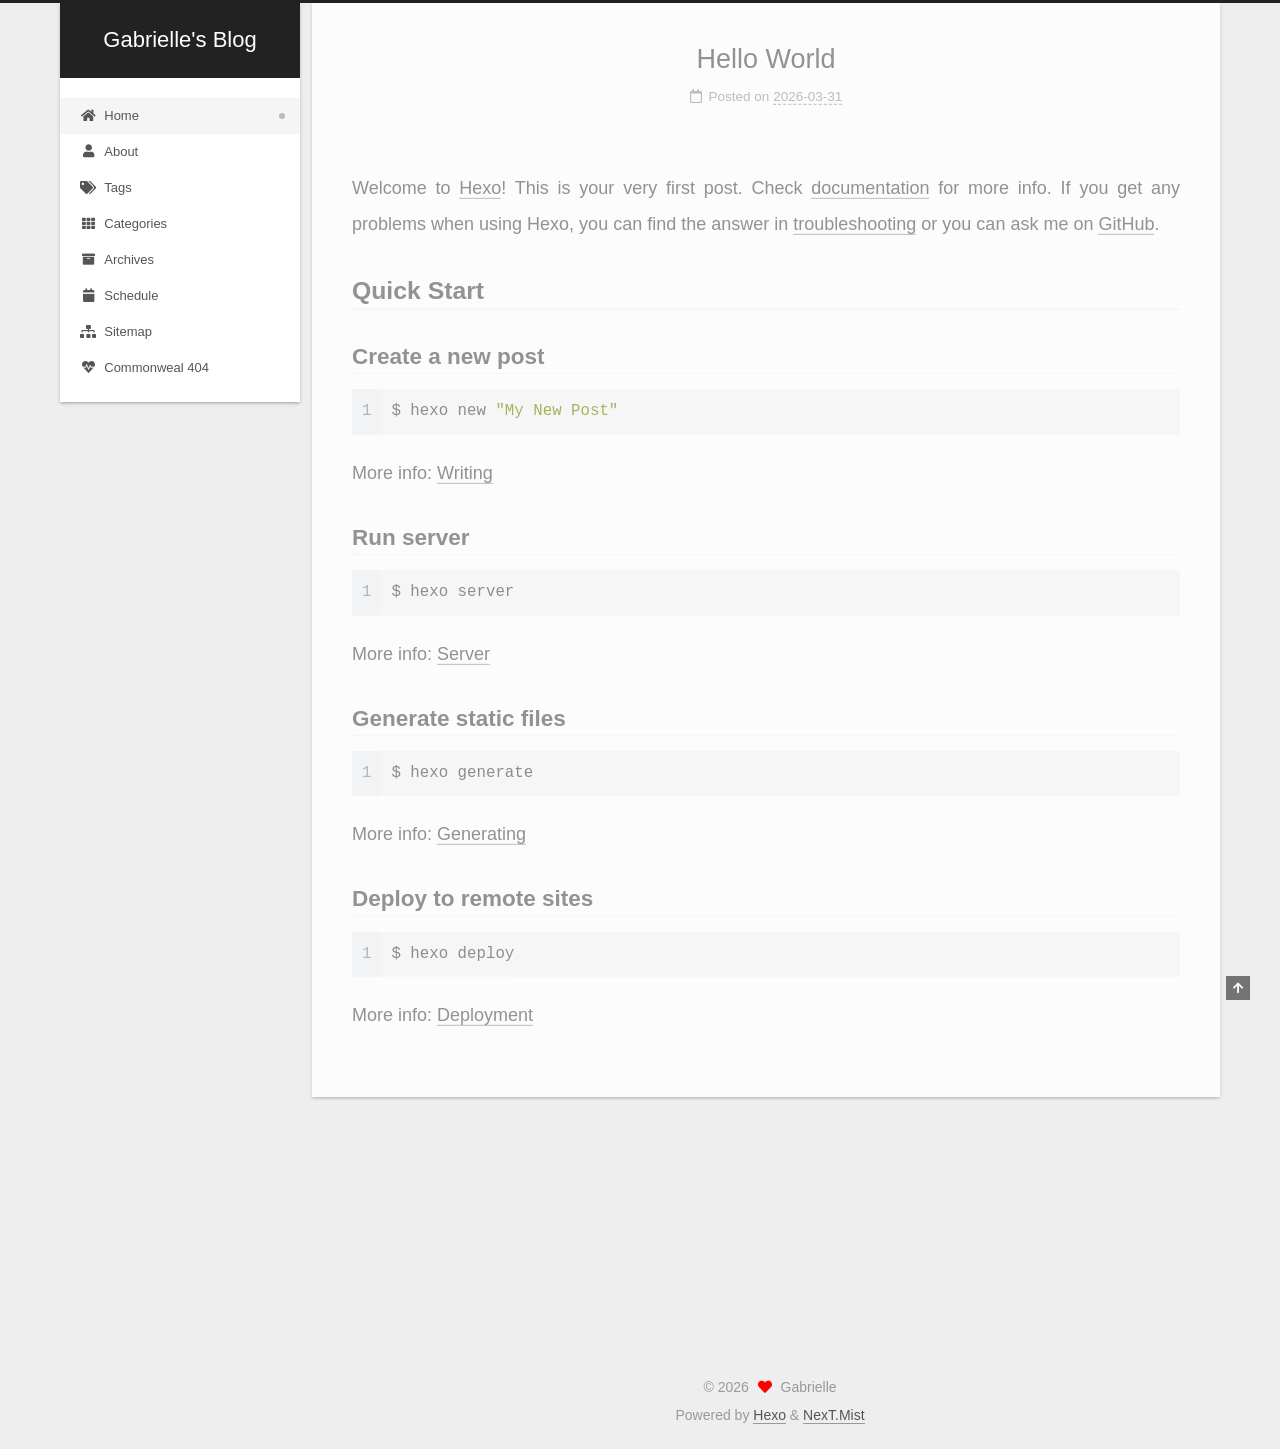
==== index.html @ 2631bd2b "Site updated: 2026-04-01 18:50:53" ====
<!DOCTYPE html>
<html lang="zh-Hans">
<head>
  <meta charset="UTF-8">
<meta name="viewport" content="width=device-width, initial-scale=1, maximum-scale=2">
<meta name="theme-color" content="#222">
<meta name="generator" content="Hexo 8.1.1">
  <link rel="apple-touch-icon" sizes="180x180" href="/images/apple-touch-icon-next.png">
  <link rel="icon" type="image/png" sizes="32x32" href="/images/favicon-32x32-next.png">
  <link rel="icon" type="image/png" sizes="16x16" href="/images/favicon-16x16-next.png">
  <link rel="mask-icon" href="/images/logo.svg" color="#222">

<link rel="stylesheet" href="/css/main.css">


<link rel="stylesheet" href="/lib/font-awesome/css/all.min.css">

<script id="hexo-configurations">
    var NexT = window.NexT || {};
    var CONFIG = {"hostname":"example.com","root":"/","scheme":"Mist","version":"7.8.0","exturl":false,"sidebar":{"position":"left","display":"post","padding":18,"offset":12,"onmobile":false},"copycode":{"enable":false,"show_result":false,"style":null},"back2top":{"enable":true,"sidebar":false,"scrollpercent":false},"bookmark":{"enable":false,"color":"#222","save":"auto"},"fancybox":false,"mediumzoom":false,"lazyload":false,"pangu":false,"comments":{"style":"tabs","active":null,"storage":true,"lazyload":false,"nav":null},"algolia":{"hits":{"per_page":10},"labels":{"input_placeholder":"Search for Posts","hits_empty":"We didn't find any results for the search: ${query}","hits_stats":"${hits} results found in ${time} ms"}},"localsearch":{"enable":false,"trigger":"auto","top_n_per_article":1,"unescape":false,"preload":false},"motion":{"enable":true,"async":false,"transition":{"post_block":"fadeIn","post_header":"slideDownIn","post_body":"slideDownIn","coll_header":"slideLeftIn","sidebar":"slideUpIn"}}};
  </script>

  <meta name="description" content="日月光华 旦复旦兮">
<meta property="og:type" content="website">
<meta property="og:title" content="Gabrielle&#39;s Blog">
<meta property="og:url" content="http://example.com/index.html">
<meta property="og:site_name" content="Gabrielle&#39;s Blog">
<meta property="og:description" content="日月光华 旦复旦兮">
<meta property="og:locale">
<meta property="article:author" content="Gabrielle">
<meta name="twitter:card" content="summary">

<link rel="canonical" href="http://example.com/">


<script id="page-configurations">
  // https://hexo.io/docs/variables.html
  CONFIG.page = {
    sidebar: "",
    isHome : true,
    isPost : false,
    lang   : 'zh-Hans'
  };
</script>

  <title>Gabrielle's Blog</title>
  






  <noscript>
  <style>
  .use-motion .brand,
  .use-motion .menu-item,
  .sidebar-inner,
  .use-motion .post-block,
  .use-motion .pagination,
  .use-motion .comments,
  .use-motion .post-header,
  .use-motion .post-body,
  .use-motion .collection-header { opacity: initial; }

  .use-motion .site-title,
  .use-motion .site-subtitle {
    opacity: initial;
    top: initial;
  }

  .use-motion .logo-line-before i { left: initial; }
  .use-motion .logo-line-after i { right: initial; }
  </style>
</noscript>

</head>

<body itemscope itemtype="http://schema.org/WebPage">
  <div class="container use-motion">
    <div class="headband"></div>

    <header class="header" itemscope itemtype="http://schema.org/WPHeader">
      <div class="header-inner"><div class="site-brand-container">
  <div class="site-nav-toggle">
    <div class="toggle" aria-label="Toggle navigation bar">
      <span class="toggle-line toggle-line-first"></span>
      <span class="toggle-line toggle-line-middle"></span>
      <span class="toggle-line toggle-line-last"></span>
    </div>
  </div>

  <div class="site-meta">

    <a href="/" class="brand" rel="start">
      <span class="logo-line-before"><i></i></span>
      <h1 class="site-title">Gabrielle's Blog</h1>
      <span class="logo-line-after"><i></i></span>
    </a>
  </div>

  <div class="site-nav-right">
    <div class="toggle popup-trigger">
    </div>
  </div>
</div>




<nav class="site-nav">
  <ul id="menu" class="main-menu menu">
        <li class="menu-item menu-item-home">

    <a href="/" rel="section"><i class="fa fa-home fa-fw"></i>Home</a>

  </li>
        <li class="menu-item menu-item-about">

    <a href="/about/" rel="section"><i class="fa fa-user fa-fw"></i>About</a>

  </li>
        <li class="menu-item menu-item-tags">

    <a href="/tags/" rel="section"><i class="fa fa-tags fa-fw"></i>Tags</a>

  </li>
        <li class="menu-item menu-item-categories">

    <a href="/categories/" rel="section"><i class="fa fa-th fa-fw"></i>Categories</a>

  </li>
        <li class="menu-item menu-item-archives">

    <a href="/archives/" rel="section"><i class="fa fa-archive fa-fw"></i>Archives</a>

  </li>
        <li class="menu-item menu-item-schedule">

    <a href="/schedule/" rel="section"><i class="fa fa-calendar fa-fw"></i>Schedule</a>

  </li>
        <li class="menu-item menu-item-sitemap">

    <a href="/sitemap.xml" rel="section"><i class="fa fa-sitemap fa-fw"></i>Sitemap</a>

  </li>
        <li class="menu-item menu-item-commonweal">

    <a href="/404/" rel="section"><i class="fa fa-heartbeat fa-fw"></i>Commonweal 404</a>

  </li>
  </ul>
</nav>




</div>
    </header>

    
  <div class="back-to-top">
    <i class="fa fa-arrow-up"></i>
    <span>0%</span>
  </div>


    <main class="main">
      <div class="main-inner">
        <div class="content-wrap">
          

          <div class="content index posts-expand">
            
      
  
  
  <article itemscope itemtype="http://schema.org/Article" class="post-block" lang="zh-Hans">
    <link itemprop="mainEntityOfPage" href="http://example.com/2026/03/31/hello-world/">

    <span hidden itemprop="author" itemscope itemtype="http://schema.org/Person">
      <meta itemprop="image" content="/images/avatar.gif">
      <meta itemprop="name" content="Gabrielle">
      <meta itemprop="description" content="日月光华 旦复旦兮">
    </span>

    <span hidden itemprop="publisher" itemscope itemtype="http://schema.org/Organization">
      <meta itemprop="name" content="Gabrielle's Blog">
    </span>
      <header class="post-header">
        <h2 class="post-title" itemprop="name headline">
          
            <a href="/2026/03/31/hello-world/" class="post-title-link" itemprop="url">Hello World</a>
        </h2>

        <div class="post-meta">
            <span class="post-meta-item">
              <span class="post-meta-item-icon">
                <i class="far fa-calendar"></i>
              </span>
              <span class="post-meta-item-text">Posted on</span>

              <time title="Created: 2026-03-31 22:46:05" itemprop="dateCreated datePublished" datetime="2026-03-31T22:46:05+08:00">2026-03-31</time>
            </span>

          

        </div>
      </header>

    
    
    
    <div class="post-body" itemprop="articleBody">

      
          <p>Welcome to <a target="_blank" rel="noopener" href="https://hexo.io/">Hexo</a>! This is your very first post. Check <a target="_blank" rel="noopener" href="https://hexo.io/docs/">documentation</a> for more info. If you get any problems when using Hexo, you can find the answer in <a target="_blank" rel="noopener" href="https://hexo.io/docs/troubleshooting.html">troubleshooting</a> or you can ask me on <a target="_blank" rel="noopener" href="https://github.com/hexojs/hexo/issues">GitHub</a>.</p>
<h2 id="Quick-Start"><a href="#Quick-Start" class="headerlink" title="Quick Start"></a>Quick Start</h2><h3 id="Create-a-new-post"><a href="#Create-a-new-post" class="headerlink" title="Create a new post"></a>Create a new post</h3><figure class="highlight bash"><table><tr><td class="gutter"><pre><span class="line">1</span><br></pre></td><td class="code"><pre><span class="line">$ hexo new <span class="string">&quot;My New Post&quot;</span></span><br></pre></td></tr></table></figure>

<p>More info: <a target="_blank" rel="noopener" href="https://hexo.io/docs/writing.html">Writing</a></p>
<h3 id="Run-server"><a href="#Run-server" class="headerlink" title="Run server"></a>Run server</h3><figure class="highlight bash"><table><tr><td class="gutter"><pre><span class="line">1</span><br></pre></td><td class="code"><pre><span class="line">$ hexo server</span><br></pre></td></tr></table></figure>

<p>More info: <a target="_blank" rel="noopener" href="https://hexo.io/docs/server.html">Server</a></p>
<h3 id="Generate-static-files"><a href="#Generate-static-files" class="headerlink" title="Generate static files"></a>Generate static files</h3><figure class="highlight bash"><table><tr><td class="gutter"><pre><span class="line">1</span><br></pre></td><td class="code"><pre><span class="line">$ hexo generate</span><br></pre></td></tr></table></figure>

<p>More info: <a target="_blank" rel="noopener" href="https://hexo.io/docs/generating.html">Generating</a></p>
<h3 id="Deploy-to-remote-sites"><a href="#Deploy-to-remote-sites" class="headerlink" title="Deploy to remote sites"></a>Deploy to remote sites</h3><figure class="highlight bash"><table><tr><td class="gutter"><pre><span class="line">1</span><br></pre></td><td class="code"><pre><span class="line">$ hexo deploy</span><br></pre></td></tr></table></figure>

<p>More info: <a target="_blank" rel="noopener" href="https://hexo.io/docs/one-command-deployment.html">Deployment</a></p>

      
    </div>

    
    
    
      <footer class="post-footer">
        <div class="post-eof"></div>
      </footer>
  </article>
  
  
  


  



          </div>
          

<script>
  window.addEventListener('tabs:register', () => {
    let { activeClass } = CONFIG.comments;
    if (CONFIG.comments.storage) {
      activeClass = localStorage.getItem('comments_active') || activeClass;
    }
    if (activeClass) {
      let activeTab = document.querySelector(`a[href="#comment-${activeClass}"]`);
      if (activeTab) {
        activeTab.click();
      }
    }
  });
  if (CONFIG.comments.storage) {
    window.addEventListener('tabs:click', event => {
      if (!event.target.matches('.tabs-comment .tab-content .tab-pane')) return;
      let commentClass = event.target.classList[1];
      localStorage.setItem('comments_active', commentClass);
    });
  }
</script>

        </div>
          
  
  <div class="toggle sidebar-toggle">
    <span class="toggle-line toggle-line-first"></span>
    <span class="toggle-line toggle-line-middle"></span>
    <span class="toggle-line toggle-line-last"></span>
  </div>

  <aside class="sidebar">
    <div class="sidebar-inner">

      <ul class="sidebar-nav motion-element">
        <li class="sidebar-nav-toc">
          Table of Contents
        </li>
        <li class="sidebar-nav-overview">
          Overview
        </li>
      </ul>

      <!--noindex-->
      <div class="post-toc-wrap sidebar-panel">
      </div>
      <!--/noindex-->

      <div class="site-overview-wrap sidebar-panel">
        <div class="site-author motion-element" itemprop="author" itemscope itemtype="http://schema.org/Person">
  <p class="site-author-name" itemprop="name">Gabrielle</p>
  <div class="site-description" itemprop="description">日月光华 旦复旦兮</div>
</div>
<div class="site-state-wrap motion-element">
  <nav class="site-state">
      <div class="site-state-item site-state-posts">
          <a href="/archives/">
        
          <span class="site-state-item-count">1</span>
          <span class="site-state-item-name">posts</span>
        </a>
      </div>
  </nav>
</div>
  <div class="links-of-author motion-element">
      <span class="links-of-author-item">
        <a href="https://github.com/BaHoon" title="GitHub → https:&#x2F;&#x2F;github.com&#x2F;BaHoon" rel="noopener" target="_blank"><i class="fab fa-github fa-fw"></i>GitHub</a>
      </span>
      <span class="links-of-author-item">
        <a href="mailto:bahoon0616@gmail.com" title="E-Mail → mailto:bahoon0616@gmail.com" rel="noopener" target="_blank"><i class="fa fa-envelope fa-fw"></i>E-Mail</a>
      </span>
  </div>



      </div>

    </div>
  </aside>
  <div id="sidebar-dimmer"></div>


      </div>
    </main>

    <footer class="footer">
      <div class="footer-inner">
        

        

<div class="copyright">
  
  &copy; 
  <span itemprop="copyrightYear">2026</span>
  <span class="with-love">
    <i class="fa fa-heart"></i>
  </span>
  <span class="author" itemprop="copyrightHolder">Gabrielle</span>
</div>
  <div class="powered-by">Powered by <a href="https://hexo.io/" class="theme-link" rel="noopener" target="_blank">Hexo</a> & <a href="https://mist.theme-next.org/" class="theme-link" rel="noopener" target="_blank">NexT.Mist</a>
  </div>

        








      </div>
    </footer>
  </div>

  
  <script src="/lib/anime.min.js"></script>
  <script src="/lib/velocity/velocity.min.js"></script>
  <script src="/lib/velocity/velocity.ui.min.js"></script>

<script src="/js/utils.js"></script>

<script src="/js/motion.js"></script>


<script src="/js/schemes/muse.js"></script>


<script src="/js/next-boot.js"></script>




  















  

  

</body>
</html>
---- css/main.css ----
:root {
  --body-bg-color: #eee;
  --content-bg-color: #fff;
  --card-bg-color: #f5f5f5;
  --text-color: #555;
  --blockquote-color: #666;
  --link-color: #555;
  --link-hover-color: #222;
  --brand-color: #fff;
  --brand-hover-color: #fff;
  --table-row-odd-bg-color: #f9f9f9;
  --table-row-hover-bg-color: #f5f5f5;
  --menu-item-bg-color: #f5f5f5;
  --btn-default-bg: #fff;
  --btn-default-color: #555;
  --btn-default-border-color: #555;
  --btn-default-hover-bg: #222;
  --btn-default-hover-color: #fff;
  --btn-default-hover-border-color: #222;
}
html {
  line-height: 1.15; /* 1 */
  -webkit-text-size-adjust: 100%; /* 2 */
}
body {
  margin: 0;
}
main {
  display: block;
}
h1 {
  font-size: 2em;
  margin: 0.67em 0;
}
hr {
  box-sizing: content-box; /* 1 */
  height: 0; /* 1 */
  overflow: visible; /* 2 */
}
pre {
  font-family: monospace, monospace; /* 1 */
  font-size: 1em; /* 2 */
}
a {
  background: transparent;
}
abbr[title] {
  border-bottom: none; /* 1 */
  text-decoration: underline; /* 2 */
  text-decoration: underline dotted; /* 2 */
}
b,
strong {
  font-weight: bolder;
}
code,
kbd,
samp {
  font-family: monospace, monospace; /* 1 */
  font-size: 1em; /* 2 */
}
small {
  font-size: 80%;
}
sub,
sup {
  font-size: 75%;
  line-height: 0;
  position: relative;
  vertical-align: baseline;
}
sub {
  bottom: -0.25em;
}
sup {
  top: -0.5em;
}
img {
  border-style: none;
}
button,
input,
optgroup,
select,
textarea {
  font-family: inherit; /* 1 */
  font-size: 100%; /* 1 */
  line-height: 1.15; /* 1 */
  margin: 0; /* 2 */
}
button,
input {
/* 1 */
  overflow: visible;
}
button,
select {
/* 1 */
  text-transform: none;
}
button,
[type='button'],
[type='reset'],
[type='submit'] {
  -webkit-appearance: button;
}
button::-moz-focus-inner,
[type='button']::-moz-focus-inner,
[type='reset']::-moz-focus-inner,
[type='submit']::-moz-focus-inner {
  border-style: none;
  padding: 0;
}
button:-moz-focusring,
[type='button']:-moz-focusring,
[type='reset']:-moz-focusring,
[type='submit']:-moz-focusring {
  outline: 1px dotted ButtonText;
}
fieldset {
  padding: 0.35em 0.75em 0.625em;
}
legend {
  box-sizing: border-box; /* 1 */
  color: inherit; /* 2 */
  display: table; /* 1 */
  max-width: 100%; /* 1 */
  padding: 0; /* 3 */
  white-space: normal; /* 1 */
}
progress {
  vertical-align: baseline;
}
textarea {
  overflow: auto;
}
[type='checkbox'],
[type='radio'] {
  box-sizing: border-box; /* 1 */
  padding: 0; /* 2 */
}
[type='number']::-webkit-inner-spin-button,
[type='number']::-webkit-outer-spin-button {
  height: auto;
}
[type='search'] {
  outline-offset: -2px; /* 2 */
  -webkit-appearance: textfield; /* 1 */
}
[type='search']::-webkit-search-decoration {
  -webkit-appearance: none;
}
::-webkit-file-upload-button {
  font: inherit; /* 2 */
  -webkit-appearance: button; /* 1 */
}
details {
  display: block;
}
summary {
  display: list-item;
}
template {
  display: none;
}
[hidden] {
  display: none;
}
::selection {
  background: #262a30;
  color: #eee;
}
html,
body {
  height: 100%;
}
body {
  background: var(--body-bg-color);
  color: var(--text-color);
  font-family: 'Lato', "PingFang SC", "Microsoft YaHei", sans-serif;
  font-size: 1em;
  line-height: 2;
}
@media (max-width: 991px) {
  body {
    padding-left: 0 !important;
    padding-right: 0 !important;
  }
}
h1,
h2,
h3,
h4,
h5,
h6 {
  font-family: 'Lato', "PingFang SC", "Microsoft YaHei", sans-serif;
  font-weight: bold;
  line-height: 1.5;
  margin: 20px 0 15px;
}
h1 {
  font-size: 1.5em;
}
h2 {
  font-size: 1.375em;
}
h3 {
  font-size: 1.25em;
}
h4 {
  font-size: 1.125em;
}
h5 {
  font-size: 1em;
}
h6 {
  font-size: 0.875em;
}
p {
  margin: 0 0 20px 0;
}
a,
span.exturl {
  border-bottom: 1px solid #999;
  color: var(--link-color);
  outline: 0;
  text-decoration: none;
  overflow-wrap: break-word;
  word-wrap: break-word;
  cursor: pointer;
}
a:hover,
span.exturl:hover {
  border-bottom-color: var(--link-hover-color);
  color: var(--link-hover-color);
}
iframe,
img,
video {
  display: block;
  margin-left: auto;
  margin-right: auto;
  max-width: 100%;
}
hr {
  background-image: repeating-linear-gradient(-45deg, #ddd, #ddd 4px, transparent 4px, transparent 8px);
  border: 0;
  height: 3px;
  margin: 40px 0;
}
blockquote {
  border-left: 4px solid #ddd;
  color: var(--blockquote-color);
  margin: 0;
  padding: 0 15px;
}
blockquote cite::before {
  content: '-';
  padding: 0 5px;
}
dt {
  font-weight: bold;
}
dd {
  margin: 0;
  padding: 0;
}
kbd {
  background-color: #f5f5f5;
  background-image: linear-gradient(#eee, #fff, #eee);
  border: 1px solid #ccc;
  border-radius: 0.2em;
  box-shadow: 0.1em 0.1em 0.2em rgba(0,0,0,0.1);
  color: #555;
  font-family: inherit;
  padding: 0.1em 0.3em;
  white-space: nowrap;
}
.table-container {
  overflow: auto;
}
table {
  border-collapse: collapse;
  border-spacing: 0;
  font-size: 0.875em;
  margin: 0 0 20px 0;
  width: 100%;
}
tbody tr:nth-of-type(odd) {
  background: var(--table-row-odd-bg-color);
}
tbody tr:hover {
  background: var(--table-row-hover-bg-color);
}
caption,
th,
td {
  font-weight: normal;
  padding: 8px;
  vertical-align: middle;
}
th,
td {
  border: 1px solid #ddd;
  border-bottom: 3px solid #ddd;
}
th {
  font-weight: 700;
  padding-bottom: 10px;
}
td {
  border-bottom-width: 1px;
}
.btn {
  background: var(--btn-default-bg);
  border: 2px solid var(--btn-default-border-color);
  border-radius: 2px;
  color: var(--btn-default-color);
  display: inline-block;
  font-size: 0.875em;
  line-height: 2;
  padding: 0 20px;
  text-decoration: none;
  transition-property: background-color;
  transition-delay: 0s;
  transition-duration: 0.2s;
  transition-timing-function: ease-in-out;
}
.btn:hover {
  background: var(--btn-default-hover-bg);
  border-color: var(--btn-default-hover-border-color);
  color: var(--btn-default-hover-color);
}
.btn + .btn {
  margin: 0 0 8px 8px;
}
.btn .fa-fw {
  text-align: left;
  width: 1.285714285714286em;
}
.toggle {
  line-height: 0;
}
.toggle .toggle-line {
  background: #fff;
  display: inline-block;
  height: 2px;
  left: 0;
  position: relative;
  top: 0;
  transition: all 0.4s;
  vertical-align: top;
  width: 100%;
}
.toggle .toggle-line:not(:first-child) {
  margin-top: 3px;
}
.toggle.toggle-arrow .toggle-line-first {
  left: 50%;
  top: 2px;
  transform: rotate(45deg);
  width: 50%;
}
.toggle.toggle-arrow .toggle-line-middle {
  left: 2px;
  width: 90%;
}
.toggle.toggle-arrow .toggle-line-last {
  left: 50%;
  top: -2px;
  transform: rotate(-45deg);
  width: 50%;
}
.toggle.toggle-close .toggle-line-first {
  transform: rotate(-45deg);
  top: 5px;
}
.toggle.toggle-close .toggle-line-middle {
  opacity: 0;
}
.toggle.toggle-close .toggle-line-last {
  transform: rotate(45deg);
  top: -5px;
}
.highlight,
pre {
  background: #f7f7f7;
  color: #4d4d4c;
  line-height: 1.6;
  margin: 0 auto 20px;
}
pre,
code {
  font-family: consolas, Menlo, monospace, "PingFang SC", "Microsoft YaHei";
}
code {
  background: #eee;
  border-radius: 3px;
  color: #555;
  padding: 2px 4px;
  overflow-wrap: break-word;
  word-wrap: break-word;
}
.highlight *::selection {
  background: #d6d6d6;
}
.highlight pre {
  border: 0;
  margin: 0;
  padding: 10px 0;
}
.highlight table {
  border: 0;
  margin: 0;
  width: auto;
}
.highlight td {
  border: 0;
  padding: 0;
}
.highlight figcaption {
  background: #eff2f3;
  color: #4d4d4c;
  display: flex;
  font-size: 0.875em;
  justify-content: space-between;
  line-height: 1.2;
  padding: 0.5em;
}
.highlight figcaption a {
  color: #4d4d4c;
}
.highlight figcaption a:hover {
  border-bottom-color: #4d4d4c;
}
.highlight .gutter {
  -moz-user-select: none;
  -ms-user-select: none;
  -webkit-user-select: none;
  user-select: none;
}
.highlight .gutter pre {
  background: #eff2f3;
  color: #869194;
  padding-left: 10px;
  padding-right: 10px;
  text-align: right;
}
.highlight .code pre {
  background: #f7f7f7;
  padding-left: 10px;
  width: 100%;
}
.gist table {
  width: auto;
}
.gist table td {
  border: 0;
}
pre {
  overflow: auto;
  padding: 10px;
}
pre code {
  background: none;
  color: #4d4d4c;
  font-size: 0.875em;
  padding: 0;
  text-shadow: none;
}
pre .deletion {
  background: #fdd;
}
pre .addition {
  background: #dfd;
}
pre .meta {
  color: #eab700;
  -moz-user-select: none;
  -ms-user-select: none;
  -webkit-user-select: none;
  user-select: none;
}
pre .comment {
  color: #8e908c;
}
pre .variable,
pre .attribute,
pre .tag,
pre .name,
pre .regexp,
pre .ruby .constant,
pre .xml .tag .title,
pre .xml .pi,
pre .xml .doctype,
pre .html .doctype,
pre .css .id,
pre .css .class,
pre .css .pseudo {
  color: #c82829;
}
pre .number,
pre .preprocessor,
pre .built_in,
pre .builtin-name,
pre .literal,
pre .params,
pre .constant,
pre .command {
  color: #f5871f;
}
pre .ruby .class .title,
pre .css .rules .attribute,
pre .string,
pre .symbol,
pre .value,
pre .inheritance,
pre .header,
pre .ruby .symbol,
pre .xml .cdata,
pre .special,
pre .formula {
  color: #718c00;
}
pre .title,
pre .css .hexcolor {
  color: #3e999f;
}
pre .function,
pre .python .decorator,
pre .python .title,
pre .ruby .function .title,
pre .ruby .title .keyword,
pre .perl .sub,
pre .javascript .title,
pre .coffeescript .title {
  color: #4271ae;
}
pre .keyword,
pre .javascript .function {
  color: #8959a8;
}
.blockquote-center {
  border-left: none;
  margin: 40px 0;
  padding: 0;
  position: relative;
  text-align: center;
}
.blockquote-center .fa {
  display: block;
  opacity: 0.6;
  position: absolute;
  width: 100%;
}
.blockquote-center .fa-quote-left {
  border-top: 1px solid #ccc;
  text-align: left;
  top: -20px;
}
.blockquote-center .fa-quote-right {
  border-bottom: 1px solid #ccc;
  text-align: right;
  bottom: -20px;
}
.blockquote-center p,
.blockquote-center div {
  text-align: center;
}
.post-body .group-picture img {
  margin: 0 auto;
  padding: 0 3px;
}
.group-picture-row {
  margin-bottom: 6px;
  overflow: hidden;
}
.group-picture-column {
  float: left;
  margin-bottom: 10px;
}
.post-body .label {
  color: #555;
  display: inline;
  padding: 0 2px;
}
.post-body .label.default {
  background: #f0f0f0;
}
.post-body .label.primary {
  background: #efe6f7;
}
.post-body .label.info {
  background: #e5f2f8;
}
.post-body .label.success {
  background: #e7f4e9;
}
.post-body .label.warning {
  background: #fcf6e1;
}
.post-body .label.danger {
  background: #fae8eb;
}
.post-body .tabs {
  margin-bottom: 20px;
}
.post-body .tabs,
.tabs-comment {
  display: block;
  padding-top: 10px;
  position: relative;
}
.post-body .tabs ul.nav-tabs,
.tabs-comment ul.nav-tabs {
  display: flex;
  flex-wrap: wrap;
  margin: 0;
  margin-bottom: -1px;
  padding: 0;
}
@media (max-width: 413px) {
  .post-body .tabs ul.nav-tabs,
  .tabs-comment ul.nav-tabs {
    display: block;
    margin-bottom: 5px;
  }
}
.post-body .tabs ul.nav-tabs li.tab,
.tabs-comment ul.nav-tabs li.tab {
  border-bottom: 1px solid #ddd;
  border-left: 1px solid transparent;
  border-right: 1px solid transparent;
  border-top: 3px solid transparent;
  flex-grow: 1;
  list-style-type: none;
  border-radius: 0 0 0 0;
}
@media (max-width: 413px) {
  .post-body .tabs ul.nav-tabs li.tab,
  .tabs-comment ul.nav-tabs li.tab {
    border-bottom: 1px solid transparent;
    border-left: 3px solid transparent;
    border-right: 1px solid transparent;
    border-top: 1px solid transparent;
  }
}
@media (max-width: 413px) {
  .post-body .tabs ul.nav-tabs li.tab,
  .tabs-comment ul.nav-tabs li.tab {
    border-radius: 0;
  }
}
.post-body .tabs ul.nav-tabs li.tab a,
.tabs-comment ul.nav-tabs li.tab a {
  border-bottom: initial;
  display: block;
  line-height: 1.8;
  outline: 0;
  padding: 0.25em 0.75em;
  text-align: center;
  transition-delay: 0s;
  transition-duration: 0.2s;
  transition-timing-function: ease-out;
}
.post-body .tabs ul.nav-tabs li.tab a i,
.tabs-comment ul.nav-tabs li.tab a i {
  width: 1.285714285714286em;
}
.post-body .tabs ul.nav-tabs li.tab.active,
.tabs-comment ul.nav-tabs li.tab.active {
  border-bottom: 1px solid transparent;
  border-left: 1px solid #ddd;
  border-right: 1px solid #ddd;
  border-top: 3px solid #fc6423;
}
@media (max-width: 413px) {
  .post-body .tabs ul.nav-tabs li.tab.active,
  .tabs-comment ul.nav-tabs li.tab.active {
    border-bottom: 1px solid #ddd;
    border-left: 3px solid #fc6423;
    border-right: 1px solid #ddd;
    border-top: 1px solid #ddd;
  }
}
.post-body .tabs ul.nav-tabs li.tab.active a,
.tabs-comment ul.nav-tabs li.tab.active a {
  color: var(--link-color);
  cursor: default;
}
.post-body .tabs .tab-content .tab-pane,
.tabs-comment .tab-content .tab-pane {
  border: 1px solid #ddd;
  border-top: 0;
  padding: 20px 20px 0 20px;
  border-radius: 0;
}
.post-body .tabs .tab-content .tab-pane:not(.active),
.tabs-comment .tab-content .tab-pane:not(.active) {
  display: none;
}
.post-body .tabs .tab-content .tab-pane.active,
.tabs-comment .tab-content .tab-pane.active {
  display: block;
}
.post-body .tabs .tab-content .tab-pane.active:nth-of-type(1),
.tabs-comment .tab-content .tab-pane.active:nth-of-type(1) {
  border-radius: 0 0 0 0;
}
@media (max-width: 413px) {
  .post-body .tabs .tab-content .tab-pane.active:nth-of-type(1),
  .tabs-comment .tab-content .tab-pane.active:nth-of-type(1) {
    border-radius: 0;
  }
}
.post-body .note {
  border-radius: 3px;
  margin-bottom: 20px;
  padding: 1em;
  position: relative;
  border: 1px solid #eee;
  border-left-width: 5px;
}
.post-body .note h2,
.post-body .note h3,
.post-body .note h4,
.post-body .note h5,
.post-body .note h6 {
  margin-top: 0;
  border-bottom: initial;
  margin-bottom: 0;
  padding-top: 0;
}
.post-body .note p:first-child,
.post-body .note ul:first-child,
.post-body .note ol:first-child,
.post-body .note table:first-child,
.post-body .note pre:first-child,
.post-body .note blockquote:first-child,
.post-body .note img:first-child {
  margin-top: 0;
}
.post-body .note p:last-child,
.post-body .note ul:last-child,
.post-body .note ol:last-child,
.post-body .note table:last-child,
.post-body .note pre:last-child,
.post-body .note blockquote:last-child,
.post-body .note img:last-child {
  margin-bottom: 0;
}
.post-body .note.default {
  border-left-color: #777;
}
.post-body .note.default h2,
.post-body .note.default h3,
.post-body .note.default h4,
.post-body .note.default h5,
.post-body .note.default h6 {
  color: #777;
}
.post-body .note.primary {
  border-left-color: #6f42c1;
}
.post-body .note.primary h2,
.post-body .note.primary h3,
.post-body .note.primary h4,
.post-body .note.primary h5,
.post-body .note.primary h6 {
  color: #6f42c1;
}
.post-body .note.info {
  border-left-color: #428bca;
}
.post-body .note.info h2,
.post-body .note.info h3,
.post-body .note.info h4,
.post-body .note.info h5,
.post-body .note.info h6 {
  color: #428bca;
}
.post-body .note.success {
  border-left-color: #5cb85c;
}
.post-body .note.success h2,
.post-body .note.success h3,
.post-body .note.success h4,
.post-body .note.success h5,
.post-body .note.success h6 {
  color: #5cb85c;
}
.post-body .note.warning {
  border-left-color: #f0ad4e;
}
.post-body .note.warning h2,
.post-body .note.warning h3,
.post-body .note.warning h4,
.post-body .note.warning h5,
.post-body .note.warning h6 {
  color: #f0ad4e;
}
.post-body .note.danger {
  border-left-color: #d9534f;
}
.post-body .note.danger h2,
.post-body .note.danger h3,
.post-body .note.danger h4,
.post-body .note.danger h5,
.post-body .note.danger h6 {
  color: #d9534f;
}
.pagination .prev,
.pagination .next,
.pagination .page-number,
.pagination .space {
  display: inline-block;
  margin: 0 10px;
  padding: 0 11px;
  position: relative;
  top: -1px;
}
@media (max-width: 767px) {
  .pagination .prev,
  .pagination .next,
  .pagination .page-number,
  .pagination .space {
    margin: 0 5px;
  }
}
.pagination {
  border-top: 1px solid #eee;
  margin: 120px 0 0;
  text-align: center;
}
.pagination .prev,
.pagination .next,
.pagination .page-number {
  border-bottom: 0;
  border-top: 1px solid #eee;
  transition-property: border-color;
  transition-delay: 0s;
  transition-duration: 0.2s;
  transition-timing-function: ease-in-out;
}
.pagination .prev:hover,
.pagination .next:hover,
.pagination .page-number:hover {
  border-top-color: #222;
}
.pagination .space {
  margin: 0;
  padding: 0;
}
.pagination .prev {
  margin-left: 0;
}
.pagination .next {
  margin-right: 0;
}
.pagination .page-number.current {
  background: #ccc;
  border-top-color: #ccc;
  color: #fff;
}
@media (max-width: 767px) {
  .pagination {
    border-top: none;
  }
  .pagination .prev,
  .pagination .next,
  .pagination .page-number {
    border-bottom: 1px solid #eee;
    border-top: 0;
    margin-bottom: 10px;
    padding: 0 10px;
  }
  .pagination .prev:hover,
  .pagination .next:hover,
  .pagination .page-number:hover {
    border-bottom-color: #222;
  }
}
.comments {
  margin-top: 60px;
  overflow: hidden;
}
.comment-button-group {
  display: flex;
  flex-wrap: wrap-reverse;
  justify-content: center;
  margin: 1em 0;
}
.comment-button-group .comment-button {
  margin: 0.1em 0.2em;
}
.comment-button-group .comment-button.active {
  background: var(--btn-default-hover-bg);
  border-color: var(--btn-default-hover-border-color);
  color: var(--btn-default-hover-color);
}
.comment-position {
  display: none;
}
.comment-position.active {
  display: block;
}
.tabs-comment {
  background: var(--content-bg-color);
  margin-top: 4em;
  padding-top: 0;
}
.tabs-comment .comments {
  border: 0;
  box-shadow: none;
  margin-top: 0;
  padding-top: 0;
}
.container {
  min-height: 100%;
  position: relative;
}
.main-inner {
  margin: 0 auto;
  width: calc(100% - 20px);
}
@media (min-width: 1200px) {
  .main-inner {
    width: 1160px;
  }
}
@media (min-width: 1600px) {
  .main-inner {
    width: 73%;
  }
}
@media (max-width: 767px) {
  .content-wrap {
    padding: 0 20px;
  }
}
.header {
  background: transparent;
}
.header-inner {
  margin: 0 auto;
  width: calc(100% - 20px);
}
@media (min-width: 1200px) {
  .header-inner {
    width: 1160px;
  }
}
@media (min-width: 1600px) {
  .header-inner {
    width: 73%;
  }
}
.site-brand-container {
  display: flex;
  flex-shrink: 0;
  padding: 0 10px;
}
.headband {
  background: #222;
  height: 3px;
}
.site-meta {
  flex-grow: 1;
  text-align: center;
}
@media (max-width: 767px) {
  .site-meta {
    text-align: center;
  }
}
.brand {
  border-bottom: none;
  color: var(--brand-color);
  display: inline-block;
  line-height: 1.375em;
  padding: 0 40px;
  position: relative;
}
.brand:hover {
  color: var(--brand-hover-color);
}
.site-title {
  font-family: 'Lato', "PingFang SC", "Microsoft YaHei", sans-serif;
  font-size: 1.375em;
  font-weight: normal;
  margin: 0;
}
.site-subtitle {
  color: #ddd;
  font-size: 0.8125em;
  margin: 10px 0;
}
.use-motion .brand {
  opacity: 0;
}
.use-motion .site-title,
.use-motion .site-subtitle,
.use-motion .custom-logo-image {
  opacity: 0;
  position: relative;
  top: -10px;
}
.site-nav-toggle,
.site-nav-right {
  display: none;
}
@media (max-width: 767px) {
  .site-nav-toggle,
  .site-nav-right {
    display: flex;
    flex-direction: column;
    justify-content: center;
  }
}
.site-nav-toggle .toggle,
.site-nav-right .toggle {
  color: var(--text-color);
  padding: 10px;
  width: 22px;
}
.site-nav-toggle .toggle .toggle-line,
.site-nav-right .toggle .toggle-line {
  background: var(--text-color);
  border-radius: 1px;
}
.site-nav {
  display: block;
}
@media (max-width: 767px) {
  .site-nav {
    clear: both;
    display: none;
  }
}
.site-nav.site-nav-on {
  display: block;
}
.menu {
  margin-top: 20px;
  padding-left: 0;
  text-align: center;
}
.menu-item {
  display: inline-block;
  list-style: none;
  margin: 0 10px;
}
@media (max-width: 767px) {
  .menu-item {
    display: block;
    margin-top: 10px;
  }
  .menu-item.menu-item-search {
    display: none;
  }
}
.menu-item a,
.menu-item span.exturl {
  border-bottom: 0;
  display: block;
  font-size: 0.8125em;
  transition-property: border-color;
  transition-delay: 0s;
  transition-duration: 0.2s;
  transition-timing-function: ease-in-out;
}
@media (hover: none) {
  .menu-item a:hover,
  .menu-item span.exturl:hover {
    border-bottom-color: transparent !important;
  }
}
.menu-item .fa,
.menu-item .fab,
.menu-item .far,
.menu-item .fas {
  margin-right: 8px;
}
.menu-item .badge {
  display: inline-block;
  font-weight: bold;
  line-height: 1;
  margin-left: 0.35em;
  margin-top: 0.35em;
  text-align: center;
  white-space: nowrap;
}
@media (max-width: 767px) {
  .menu-item .badge {
    float: right;
    margin-left: 0;
  }
}
.menu-item-active a,
.menu .menu-item a:hover,
.menu .menu-item span.exturl:hover {
  background: var(--menu-item-bg-color);
}
.use-motion .menu-item {
  opacity: 0;
}
.sidebar {
  background: #222;
  bottom: 0;
  box-shadow: inset 0 2px 6px #000;
  position: fixed;
  top: 0;
}
@media (max-width: 991px) {
  .sidebar {
    display: none;
  }
}
.sidebar-inner {
  color: #999;
  padding: 18px 10px;
  text-align: center;
}
.cc-license {
  margin-top: 10px;
  text-align: center;
}
.cc-license .cc-opacity {
  border-bottom: none;
  opacity: 0.7;
}
.cc-license .cc-opacity:hover {
  opacity: 0.9;
}
.cc-license img {
  display: inline-block;
}
.site-author-image {
  border: 1px solid #eee;
  display: block;
  margin: 0 auto;
  max-width: 120px;
  padding: 2px;
}
.site-author-name {
  color: var(--text-color);
  font-weight: 600;
  margin: 0;
  text-align: center;
}
.site-description {
  color: #999;
  font-size: 0.8125em;
  margin-top: 0;
  text-align: center;
}
.links-of-author {
  margin-top: 15px;
}
.links-of-author a,
.links-of-author span.exturl {
  border-bottom-color: #555;
  display: inline-block;
  font-size: 0.8125em;
  margin-bottom: 10px;
  margin-right: 10px;
  vertical-align: middle;
}
.links-of-author a::before,
.links-of-author span.exturl::before {
  background: #6c98e0;
  border-radius: 50%;
  content: ' ';
  display: inline-block;
  height: 4px;
  margin-right: 3px;
  vertical-align: middle;
  width: 4px;
}
.sidebar-button {
  margin-top: 15px;
}
.sidebar-button a {
  border: 1px solid #fc6423;
  border-radius: 4px;
  color: #fc6423;
  display: inline-block;
  padding: 0 15px;
}
.sidebar-button a .fa,
.sidebar-button a .fab,
.sidebar-button a .far,
.sidebar-button a .fas {
  margin-right: 5px;
}
.sidebar-button a:hover {
  background: #fc6423;
  border: 1px solid #fc6423;
  color: #fff;
}
.sidebar-button a:hover .fa,
.sidebar-button a:hover .fab,
.sidebar-button a:hover .far,
.sidebar-button a:hover .fas {
  color: #fff;
}
.links-of-blogroll {
  font-size: 0.8125em;
  margin-top: 10px;
}
.links-of-blogroll-title {
  font-size: 0.875em;
  font-weight: 600;
  margin-top: 0;
}
.links-of-blogroll-list {
  list-style: none;
  margin: 0;
  padding: 0;
}
#sidebar-dimmer {
  display: none;
}
@media (max-width: 767px) {
  #sidebar-dimmer {
    background: #000;
    display: block;
    height: 100%;
    left: 100%;
    opacity: 0;
    position: fixed;
    top: 0;
    width: 100%;
    z-index: 1100;
  }
  .sidebar-active + #sidebar-dimmer {
    opacity: 0.7;
    transform: translateX(-100%);
    transition: opacity 0.5s;
  }
}
.sidebar-nav {
  margin: 0;
  padding-bottom: 20px;
  padding-left: 0;
}
.sidebar-nav li {
  border-bottom: 1px solid transparent;
  color: var(--text-color);
  cursor: pointer;
  display: inline-block;
  font-size: 0.875em;
}
.sidebar-nav li.sidebar-nav-overview {
  margin-left: 10px;
}
.sidebar-nav li:hover {
  color: #fc6423;
}
.sidebar-nav .sidebar-nav-active {
  border-bottom-color: #fc6423;
  color: #fc6423;
}
.sidebar-nav .sidebar-nav-active:hover {
  color: #fc6423;
}
.sidebar-panel {
  display: none;
  overflow-x: hidden;
  overflow-y: auto;
}
.sidebar-panel-active {
  display: block;
}
.sidebar-toggle {
  background: #222;
  bottom: 45px;
  cursor: pointer;
  height: 14px;
  left: 30px;
  padding: 5px;
  position: fixed;
  width: 14px;
  z-index: 1300;
}
@media (max-width: 991px) {
  .sidebar-toggle {
    left: 20px;
    opacity: 0.8;
    display: none;
  }
}
.sidebar-toggle:hover .toggle-line {
  background: #fc6423;
}
.post-toc {
  font-size: 0.875em;
}
.post-toc ol {
  list-style: none;
  margin: 0;
  padding: 0 2px 5px 10px;
  text-align: left;
}
.post-toc ol > ol {
  padding-left: 0;
}
.post-toc ol a {
  transition-property: all;
  transition-delay: 0s;
  transition-duration: 0.2s;
  transition-timing-function: ease-in-out;
}
.post-toc .nav-item {
  line-height: 1.8;
  overflow: hidden;
  text-overflow: ellipsis;
  white-space: nowrap;
}
.post-toc .nav .nav-child {
  display: none;
}
.post-toc .nav .active > .nav-child {
  display: block;
}
.post-toc .nav .active-current > .nav-child {
  display: block;
}
.post-toc .nav .active-current > .nav-child > .nav-item {
  display: block;
}
.post-toc .nav .active > a {
  border-bottom-color: #fc6423;
  color: #fc6423;
}
.post-toc .nav .active-current > a {
  color: #fc6423;
}
.post-toc .nav .active-current > a:hover {
  color: #fc6423;
}
.site-state {
  display: flex;
  justify-content: center;
  line-height: 1.4;
  margin-top: 10px;
  overflow: hidden;
  text-align: center;
  white-space: nowrap;
}
.site-state-item {
  padding: 0 15px;
}
.site-state-item:not(:first-child) {
  border-left: 1px solid #eee;
}
.site-state-item a {
  border-bottom: none;
}
.site-state-item-count {
  display: block;
  font-size: 1em;
  font-weight: 600;
  text-align: center;
}
.site-state-item-name {
  color: #999;
  font-size: 0.8125em;
}
.footer {
  color: #999;
  font-size: 0.875em;
  padding: 20px 0;
}
.footer.footer-fixed {
  bottom: 0;
  left: 0;
  position: absolute;
  right: 0;
}
.footer-inner {
  box-sizing: border-box;
  margin: 0 auto;
  text-align: center;
  width: calc(100% - 20px);
}
@media (min-width: 1200px) {
  .footer-inner {
    width: 1160px;
  }
}
@media (min-width: 1600px) {
  .footer-inner {
    width: 73%;
  }
}
.languages {
  display: inline-block;
  font-size: 1.125em;
  position: relative;
}
.languages .lang-select-label span {
  margin: 0 0.5em;
}
.languages .lang-select {
  height: 100%;
  left: 0;
  opacity: 0;
  position: absolute;
  top: 0;
  width: 100%;
}
.with-love {
  color: #ff0000;
  display: inline-block;
  margin: 0 5px;
}
.powered-by,
.theme-info {
  display: inline-block;
}
@-moz-keyframes iconAnimate {
  0%, 100% {
    transform: scale(1);
  }
  10%, 30% {
    transform: scale(0.9);
  }
  20%, 40%, 60%, 80% {
    transform: scale(1.1);
  }
  50%, 70% {
    transform: scale(1.1);
  }
}
@-webkit-keyframes iconAnimate {
  0%, 100% {
    transform: scale(1);
  }
  10%, 30% {
    transform: scale(0.9);
  }
  20%, 40%, 60%, 80% {
    transform: scale(1.1);
  }
  50%, 70% {
    transform: scale(1.1);
  }
}
@-o-keyframes iconAnimate {
  0%, 100% {
    transform: scale(1);
  }
  10%, 30% {
    transform: scale(0.9);
  }
  20%, 40%, 60%, 80% {
    transform: scale(1.1);
  }
  50%, 70% {
    transform: scale(1.1);
  }
}
@keyframes iconAnimate {
  0%, 100% {
    transform: scale(1);
  }
  10%, 30% {
    transform: scale(0.9);
  }
  20%, 40%, 60%, 80% {
    transform: scale(1.1);
  }
  50%, 70% {
    transform: scale(1.1);
  }
}
.back-to-top {
  font-size: 12px;
  text-align: center;
  transition-delay: 0s;
  transition-duration: 0.2s;
  transition-timing-function: ease-in-out;
}
.back-to-top {
  background: #222;
  bottom: -100px;
  box-sizing: border-box;
  color: #fff;
  cursor: pointer;
  left: 30px;
  opacity: 0.6;
  padding: 0 6px;
  position: fixed;
  transition-property: bottom;
  z-index: 1300;
  width: 24px;
}
.back-to-top span {
  display: none;
}
.back-to-top:hover {
  color: #fc6423;
}
.back-to-top.back-to-top-on {
  bottom: 30px;
}
@media (max-width: 991px) {
  .back-to-top {
    left: 20px;
    opacity: 0.8;
  }
}
.post-body {
  font-family: 'Lato', "PingFang SC", "Microsoft YaHei", sans-serif;
  overflow-wrap: break-word;
  word-wrap: break-word;
}
@media (min-width: 1200px) {
  .post-body {
    font-size: 1.125em;
  }
}
.post-body .exturl .fa {
  font-size: 0.875em;
  margin-left: 4px;
}
.post-body .image-caption,
.post-body .figure .caption {
  color: #999;
  font-size: 0.875em;
  font-weight: bold;
  line-height: 1;
  margin: -20px auto 15px;
  text-align: center;
}
.post-sticky-flag {
  display: inline-block;
  transform: rotate(30deg);
}
.post-button {
  margin-top: 40px;
  text-align: center;
}
.use-motion .post-block,
.use-motion .pagination,
.use-motion .comments {
  opacity: 0;
}
.use-motion .post-header {
  opacity: 0;
}
.use-motion .post-body {
  opacity: 0;
}
.use-motion .collection-header {
  opacity: 0;
}
.posts-collapse {
  margin-left: 35px;
  position: relative;
}
@media (max-width: 767px) {
  .posts-collapse {
    margin-left: 0px;
    margin-right: 0px;
  }
}
.posts-collapse .collection-title {
  font-size: 1.125em;
  position: relative;
}
.posts-collapse .collection-title::before {
  background: #999;
  border: 1px solid #fff;
  border-radius: 50%;
  content: ' ';
  height: 10px;
  left: 0;
  margin-left: -6px;
  margin-top: -4px;
  position: absolute;
  top: 50%;
  width: 10px;
}
.posts-collapse .collection-year {
  font-size: 1.5em;
  font-weight: bold;
  margin: 60px 0;
  position: relative;
}
.posts-collapse .collection-year::before {
  background: #bbb;
  border-radius: 50%;
  content: ' ';
  height: 8px;
  left: 0;
  margin-left: -4px;
  margin-top: -4px;
  position: absolute;
  top: 50%;
  width: 8px;
}
.posts-collapse .collection-header {
  display: block;
  margin: 0 0 0 20px;
}
.posts-collapse .collection-header small {
  color: #bbb;
  margin-left: 5px;
}
.posts-collapse .post-header {
  border-bottom: 1px dashed #ccc;
  margin: 30px 0;
  padding-left: 15px;
  position: relative;
  transition-property: border;
  transition-delay: 0s;
  transition-duration: 0.2s;
  transition-timing-function: ease-in-out;
}
.posts-collapse .post-header::before {
  background: #bbb;
  border: 1px solid #fff;
  border-radius: 50%;
  content: ' ';
  height: 6px;
  left: 0;
  margin-left: -4px;
  position: absolute;
  top: 0.75em;
  transition-property: background;
  width: 6px;
  transition-delay: 0s;
  transition-duration: 0.2s;
  transition-timing-function: ease-in-out;
}
.posts-collapse .post-header:hover {
  border-bottom-color: #666;
}
.posts-collapse .post-header:hover::before {
  background: #222;
}
.posts-collapse .post-meta {
  display: inline;
  font-size: 0.75em;
  margin-right: 10px;
}
.posts-collapse .post-title {
  display: inline;
}
.posts-collapse .post-title a,
.posts-collapse .post-title span.exturl {
  border-bottom: none;
  color: var(--link-color);
}
.posts-collapse .post-title .fa-external-link-alt {
  font-size: 0.875em;
  margin-left: 5px;
}
.posts-collapse::before {
  background: #f5f5f5;
  content: ' ';
  height: 100%;
  left: 0;
  margin-left: -2px;
  position: absolute;
  top: 1.25em;
  width: 4px;
}
.post-eof {
  background: #ccc;
  height: 1px;
  margin: 80px auto 60px;
  text-align: center;
  width: 8%;
}
.post-block:last-of-type .post-eof {
  display: none;
}
.content {
  padding-top: 40px;
}
@media (min-width: 992px) {
  .post-body {
    text-align: justify;
  }
}
@media (max-width: 991px) {
  .post-body {
    text-align: justify;
  }
}
.post-body h1,
.post-body h2,
.post-body h3,
.post-body h4,
.post-body h5,
.post-body h6 {
  padding-top: 10px;
}
.post-body h1 .header-anchor,
.post-body h2 .header-anchor,
.post-body h3 .header-anchor,
.post-body h4 .header-anchor,
.post-body h5 .header-anchor,
.post-body h6 .header-anchor {
  border-bottom-style: none;
  color: #ccc;
  float: right;
  margin-left: 10px;
  visibility: hidden;
}
.post-body h1 .header-anchor:hover,
.post-body h2 .header-anchor:hover,
.post-body h3 .header-anchor:hover,
.post-body h4 .header-anchor:hover,
.post-body h5 .header-anchor:hover,
.post-body h6 .header-anchor:hover {
  color: inherit;
}
.post-body h1:hover .header-anchor,
.post-body h2:hover .header-anchor,
.post-body h3:hover .header-anchor,
.post-body h4:hover .header-anchor,
.post-body h5:hover .header-anchor,
.post-body h6:hover .header-anchor {
  visibility: visible;
}
.post-body iframe,
.post-body img,
.post-body video {
  margin-bottom: 20px;
}
.post-body .video-container {
  height: 0;
  margin-bottom: 20px;
  overflow: hidden;
  padding-top: 75%;
  position: relative;
  width: 100%;
}
.post-body .video-container iframe,
.post-body .video-container object,
.post-body .video-container embed {
  height: 100%;
  left: 0;
  margin: 0;
  position: absolute;
  top: 0;
  width: 100%;
}
.post-gallery {
  align-items: center;
  display: grid;
  grid-gap: 10px;
  grid-template-columns: 1fr 1fr 1fr;
  margin-bottom: 20px;
}
@media (max-width: 767px) {
  .post-gallery {
    grid-template-columns: 1fr 1fr;
  }
}
.post-gallery a {
  border: 0;
}
.post-gallery img {
  margin: 0;
}
.posts-expand .post-header {
  font-size: 1.125em;
}
.posts-expand .post-title {
  font-size: 1.5em;
  font-weight: normal;
  margin: initial;
  text-align: center;
  overflow-wrap: break-word;
  word-wrap: break-word;
}
.posts-expand .post-title-link {
  border-bottom: none;
  color: var(--link-color);
  display: inline-block;
  position: relative;
  vertical-align: top;
}
.posts-expand .post-title-link::before {
  background: var(--link-color);
  bottom: 0;
  content: '';
  height: 2px;
  left: 0;
  position: absolute;
  transform: scaleX(0);
  visibility: hidden;
  width: 100%;
  transition-delay: 0s;
  transition-duration: 0.2s;
  transition-timing-function: ease-in-out;
}
.posts-expand .post-title-link:hover::before {
  transform: scaleX(1);
  visibility: visible;
}
.posts-expand .post-title-link .fa-external-link-alt {
  font-size: 0.875em;
  margin-left: 5px;
}
.posts-expand .post-meta {
  color: #999;
  font-family: 'Lato', "PingFang SC", "Microsoft YaHei", sans-serif;
  font-size: 0.75em;
  margin: 3px 0 60px 0;
  text-align: center;
}
.posts-expand .post-meta .post-description {
  font-size: 0.875em;
  margin-top: 2px;
}
.posts-expand .post-meta time {
  border-bottom: 1px dashed #999;
  cursor: pointer;
}
.post-meta .post-meta-item + .post-meta-item::before {
  content: '|';
  margin: 0 0.5em;
}
.post-meta-divider {
  margin: 0 0.5em;
}
.post-meta-item-icon {
  margin-right: 3px;
}
@media (max-width: 991px) {
  .post-meta-item-icon {
    display: inline-block;
  }
}
@media (max-width: 991px) {
  .post-meta-item-text {
    display: none;
  }
}
.post-nav {
  border-top: 1px solid #eee;
  display: flex;
  justify-content: space-between;
  margin-top: 15px;
  padding: 10px 5px 0;
}
.post-nav-item {
  flex: 1;
}
.post-nav-item a {
  border-bottom: none;
  display: block;
  font-size: 0.875em;
  line-height: 1.6;
  position: relative;
}
.post-nav-item a:active {
  top: 2px;
}
.post-nav-item .fa {
  font-size: 0.75em;
}
.post-nav-item:first-child {
  margin-right: 15px;
}
.post-nav-item:first-child .fa {
  margin-right: 5px;
}
.post-nav-item:last-child {
  margin-left: 15px;
  text-align: right;
}
.post-nav-item:last-child .fa {
  margin-left: 5px;
}
.rtl.post-body p,
.rtl.post-body a,
.rtl.post-body h1,
.rtl.post-body h2,
.rtl.post-body h3,
.rtl.post-body h4,
.rtl.post-body h5,
.rtl.post-body h6,
.rtl.post-body li,
.rtl.post-body ul,
.rtl.post-body ol {
  direction: rtl;
  font-family: UKIJ Ekran;
}
.rtl.post-title {
  font-family: UKIJ Ekran;
}
.post-tags {
  margin-top: 40px;
  text-align: center;
}
.post-tags a {
  display: inline-block;
  font-size: 0.8125em;
}
.post-tags a:not(:last-child) {
  margin-right: 10px;
}
.post-widgets {
  border-top: 1px solid #eee;
  margin-top: 15px;
  text-align: center;
}
.wp_rating {
  height: 20px;
  line-height: 20px;
  margin-top: 10px;
  padding-top: 6px;
  text-align: center;
}
.social-like {
  display: flex;
  font-size: 0.875em;
  justify-content: center;
  text-align: center;
}
.reward-container {
  margin: 20px auto;
  padding: 10px 0;
  text-align: center;
  width: 90%;
}
.reward-container button {
  background: transparent;
  border: 1px solid #fc6423;
  border-radius: 0;
  color: #fc6423;
  cursor: pointer;
  line-height: 2;
  outline: 0;
  padding: 0 15px;
  vertical-align: text-top;
}
.reward-container button:hover {
  background: #fc6423;
  border: 1px solid transparent;
  color: #fa9366;
}
#qr {
  padding-top: 20px;
}
#qr a {
  border: 0;
}
#qr img {
  display: inline-block;
  margin: 0.8em 2em 0 2em;
  max-width: 100%;
  width: 180px;
}
#qr p {
  text-align: center;
}
.category-all-page .category-all-title {
  text-align: center;
}
.category-all-page .category-all {
  margin-top: 20px;
}
.category-all-page .category-list {
  list-style: none;
  margin: 0;
  padding: 0;
}
.category-all-page .category-list-item {
  margin: 5px 10px;
}
.category-all-page .category-list-count {
  color: #bbb;
}
.category-all-page .category-list-count::before {
  content: ' (';
  display: inline;
}
.category-all-page .category-list-count::after {
  content: ') ';
  display: inline;
}
.category-all-page .category-list-child {
  padding-left: 10px;
}
.event-list {
  padding: 0;
}
.event-list hr {
  background: #222;
  margin: 20px 0 45px 0;
}
.event-list hr::after {
  background: #222;
  color: #fff;
  content: 'NOW';
  display: inline-block;
  font-weight: bold;
  padding: 0 5px;
  text-align: right;
}
.event-list .event {
  background: #222;
  margin: 20px 0;
  min-height: 40px;
  padding: 15px 0 15px 10px;
}
.event-list .event .event-summary {
  color: #fff;
  margin: 0;
  padding-bottom: 3px;
}
.event-list .event .event-summary::before {
  animation: dot-flash 1s alternate infinite ease-in-out;
  color: #fff;
  content: '\f111';
  display: inline-block;
  font-size: 10px;
  margin-right: 25px;
  vertical-align: middle;
  font-family: 'Font Awesome 5 Free';
  font-weight: 900;
}
.event-list .event .event-relative-time {
  color: #bbb;
  display: inline-block;
  font-size: 12px;
  font-weight: normal;
  padding-left: 12px;
}
.event-list .event .event-details {
  color: #fff;
  display: block;
  line-height: 18px;
  margin-left: 56px;
  padding-bottom: 6px;
  padding-top: 3px;
  text-indent: -24px;
}
.event-list .event .event-details::before {
  color: #fff;
  display: inline-block;
  margin-right: 9px;
  text-align: center;
  text-indent: 0;
  width: 14px;
  font-family: 'Font Awesome 5 Free';
  font-weight: 900;
}
.event-list .event .event-details.event-location::before {
  content: '\f041';
}
.event-list .event .event-details.event-duration::before {
  content: '\f017';
}
.event-list .event-past {
  background: #f5f5f5;
}
.event-list .event-past .event-summary,
.event-list .event-past .event-details {
  color: #bbb;
  opacity: 0.9;
}
.event-list .event-past .event-summary::before,
.event-list .event-past .event-details::before {
  animation: none;
  color: #bbb;
}
@-moz-keyframes dot-flash {
  from {
    opacity: 1;
    transform: scale(1);
  }
  to {
    opacity: 0;
    transform: scale(0.8);
  }
}
@-webkit-keyframes dot-flash {
  from {
    opacity: 1;
    transform: scale(1);
  }
  to {
    opacity: 0;
    transform: scale(0.8);
  }
}
@-o-keyframes dot-flash {
  from {
    opacity: 1;
    transform: scale(1);
  }
  to {
    opacity: 0;
    transform: scale(0.8);
  }
}
@keyframes dot-flash {
  from {
    opacity: 1;
    transform: scale(1);
  }
  to {
    opacity: 0;
    transform: scale(0.8);
  }
}
ul.breadcrumb {
  font-size: 0.75em;
  list-style: none;
  margin: 1em 0;
  padding: 0 2em;
  text-align: center;
}
ul.breadcrumb li {
  display: inline;
}
ul.breadcrumb li + li::before {
  content: '/\00a0';
  font-weight: normal;
  padding: 0.5em;
}
ul.breadcrumb li + li:last-child {
  font-weight: bold;
}
.tag-cloud {
  text-align: center;
}
.tag-cloud a {
  display: inline-block;
  margin: 10px;
}
.tag-cloud a:hover {
  color: var(--link-hover-color) !important;
}
.header {
  margin: 0 auto;
  position: relative;
  width: calc(100% - 20px);
}
@media (min-width: 1200px) {
  .header {
    width: 1160px;
  }
}
@media (min-width: 1600px) {
  .header {
    width: 73%;
  }
}
@media (max-width: 991px) {
  .header {
    width: auto;
  }
}
.header-inner {
  background: var(--content-bg-color);
  border-radius: initial;
  box-shadow: 0 2px 2px 0 rgba(0,0,0,0.12), 0 3px 1px -2px rgba(0,0,0,0.06), 0 1px 5px 0 rgba(0,0,0,0.12);
  overflow: hidden;
  padding: 0;
  position: absolute;
  top: 0;
  width: 240px;
}
@media (min-width: 1200px) {
  .header-inner {
    width: 240px;
  }
}
@media (max-width: 991px) {
  .header-inner {
    border-radius: initial;
    position: relative;
    width: auto;
  }
}
.main-inner {
  align-items: flex-start;
  display: flex;
  justify-content: space-between;
  flex-direction: row-reverse;
}
@media (max-width: 991px) {
  .main-inner {
    width: auto;
  }
}
.content-wrap {
  background: var(--content-bg-color);
  border-radius: initial;
  box-shadow: 0 2px 2px 0 rgba(0,0,0,0.12), 0 3px 1px -2px rgba(0,0,0,0.06), 0 1px 5px 0 rgba(0,0,0,0.12);
  box-sizing: border-box;
  padding: 40px;
  width: calc(100% - 252px);
}
@media (max-width: 991px) {
  .content-wrap {
    border-radius: initial;
    padding: 20px;
    width: 100%;
  }
}
.footer-inner {
  padding-left: 260px;
}
.back-to-top {
  left: auto;
  right: 30px;
}
@media (max-width: 991px) {
  .back-to-top {
    right: 20px;
  }
}
@media (max-width: 991px) {
  .footer-inner {
    padding-left: 0;
    padding-right: 0;
    width: auto;
  }
}
.site-brand-container {
  background: #222;
}
@media (max-width: 991px) {
  .site-brand-container {
    box-shadow: 0 0 16px rgba(0,0,0,0.5);
  }
}
.site-meta {
  padding: 20px 0;
}
.brand {
  padding: 0;
}
.site-subtitle {
  margin: 10px 10px 0;
}
.custom-logo-image {
  margin-top: 20px;
}
@media (max-width: 991px) {
  .custom-logo-image {
    display: none;
  }
}
@media (min-width: 768px) and (max-width: 991px) {
  .site-nav-toggle,
  .site-nav-right {
    display: flex;
    flex-direction: column;
    justify-content: center;
  }
}
.site-nav-toggle .toggle,
.site-nav-right .toggle {
  color: #fff;
}
.site-nav-toggle .toggle .toggle-line,
.site-nav-right .toggle .toggle-line {
  background: #fff;
}
@media (min-width: 768px) and (max-width: 991px) {
  .site-nav {
    display: none;
  }
}
.menu .menu-item {
  display: block;
  margin: 0;
}
.menu .menu-item a,
.menu .menu-item span.exturl {
  padding: 5px 20px;
  position: relative;
  text-align: left;
  transition-property: background-color;
}
@media (max-width: 991px) {
  .menu .menu-item.menu-item-search {
    display: none;
  }
}
.menu .menu-item .badge {
  background: #ccc;
  border-radius: 10px;
  color: #fff;
  float: right;
  padding: 2px 5px;
  text-shadow: 1px 1px 0 rgba(0,0,0,0.1);
  vertical-align: middle;
}
.main-menu .menu-item-active a::after {
  background: #bbb;
  border-radius: 50%;
  content: ' ';
  height: 6px;
  margin-top: -3px;
  position: absolute;
  right: 15px;
  top: 50%;
  width: 6px;
}
.sub-menu {
  background: var(--content-bg-color);
  border-bottom: 1px solid #ddd;
  margin: 0;
  padding: 6px 0;
}
.sub-menu .menu-item {
  display: inline-block;
}
.sub-menu .menu-item a,
.sub-menu .menu-item span.exturl {
  background: transparent;
  margin: 5px 10px;
  padding: initial;
}
.sub-menu .menu-item a:hover,
.sub-menu .menu-item span.exturl:hover {
  background: transparent;
  color: #fc6423;
}
.sub-menu .menu-item-active a {
  border-bottom-color: #fc6423;
  color: #fc6423;
}
.sub-menu .menu-item-active a:hover {
  border-bottom-color: #fc6423;
}
.sidebar {
  background: var(--body-bg-color);
  box-shadow: none;
  margin-top: 100%;
  position: static;
  width: 240px;
}
@media (max-width: 991px) {
  .sidebar {
    display: none;
  }
}
.sidebar-toggle {
  display: none;
}
.sidebar-inner {
  background: var(--content-bg-color);
  border-radius: initial;
  box-shadow: 0 2px 2px 0 rgba(0,0,0,0.12), 0 3px 1px -2px rgba(0,0,0,0.06), 0 1px 5px 0 rgba(0,0,0,0.12), 0 -1px 0.5px 0 rgba(0,0,0,0.09);
  box-sizing: border-box;
  color: var(--text-color);
  width: 240px;
  opacity: 0;
}
.sidebar-inner.affix {
  position: fixed;
  top: 12px;
}
.sidebar-inner.affix-bottom {
  position: absolute;
}
.site-state-item {
  padding: 0 10px;
}
.sidebar-button {
  border-bottom: 1px dotted #ccc;
  border-top: 1px dotted #ccc;
  margin-top: 10px;
  text-align: center;
}
.sidebar-button a {
  border: 0;
  color: #fc6423;
  display: block;
}
.sidebar-button a:hover {
  background: none;
  border: 0;
  color: #e34603;
}
.sidebar-button a:hover .fa,
.sidebar-button a:hover .fab,
.sidebar-button a:hover .far,
.sidebar-button a:hover .fas {
  color: #e34603;
}
.links-of-author {
  display: flex;
  flex-wrap: wrap;
  margin-top: 10px;
  justify-content: center;
}
.links-of-author-item {
  margin: 5px 0 0;
  width: 50%;
}
.links-of-author-item a,
.links-of-author-item span.exturl {
  box-sizing: border-box;
  display: inline-block;
  margin-bottom: 0;
  margin-right: 0;
  max-width: 216px;
  overflow: hidden;
  padding: 0 5px;
  text-overflow: ellipsis;
  white-space: nowrap;
}
.links-of-author-item a,
.links-of-author-item span.exturl {
  border-bottom: none;
  display: block;
  text-decoration: none;
}
.links-of-author-item a::before,
.links-of-author-item span.exturl::before {
  display: none;
}
.links-of-author-item a:hover,
.links-of-author-item span.exturl:hover {
  background: var(--body-bg-color);
  border-radius: 4px;
}
.links-of-author-item .fa,
.links-of-author-item .fab,
.links-of-author-item .far,
.links-of-author-item .fas {
  margin-right: 2px;
}
.links-of-blogroll-item {
  padding: 0;
}
.content-wrap {
  background: initial;
  box-shadow: initial;
  padding: initial;
}
.post-block {
  background: var(--content-bg-color);
  border-radius: initial;
  box-shadow: 0 2px 2px 0 rgba(0,0,0,0.12), 0 3px 1px -2px rgba(0,0,0,0.06), 0 1px 5px 0 rgba(0,0,0,0.12);
  padding: 40px;
}
.post-block + .post-block {
  border-radius: initial;
  box-shadow: 0 2px 2px 0 rgba(0,0,0,0.12), 0 3px 1px -2px rgba(0,0,0,0.06), 0 1px 5px 0 rgba(0,0,0,0.12), 0 -1px 0.5px 0 rgba(0,0,0,0.09);
  margin-top: 12px;
}
.comments {
  background: var(--content-bg-color);
  border-radius: initial;
  box-shadow: 0 2px 2px 0 rgba(0,0,0,0.12), 0 3px 1px -2px rgba(0,0,0,0.06), 0 1px 5px 0 rgba(0,0,0,0.12), 0 -1px 0.5px 0 rgba(0,0,0,0.09);
  margin-top: 12px;
  padding: 40px;
}
.tabs-comment {
  margin-top: 1em;
}
.content {
  padding-top: initial;
}
.post-eof {
  display: none;
}
.pagination {
  background: var(--content-bg-color);
  border-radius: initial;
  border-top: initial;
  box-shadow: 0 2px 2px 0 rgba(0,0,0,0.12), 0 3px 1px -2px rgba(0,0,0,0.06), 0 1px 5px 0 rgba(0,0,0,0.12), 0 -1px 0.5px 0 rgba(0,0,0,0.09);
  margin: 12px 0 0;
  padding: 10px 0 10px;
}
.pagination .prev,
.pagination .next,
.pagination .page-number {
  margin-bottom: initial;
  top: initial;
}
.main {
  padding-bottom: initial;
}
.footer {
  bottom: auto;
}
.sub-menu {
  border-bottom: initial;
  box-shadow: 0 2px 2px 0 rgba(0,0,0,0.12), 0 3px 1px -2px rgba(0,0,0,0.06), 0 1px 5px 0 rgba(0,0,0,0.12);
}
.sub-menu + .content .post-block {
  box-shadow: 0 2px 2px 0 rgba(0,0,0,0.12), 0 3px 1px -2px rgba(0,0,0,0.06), 0 1px 5px 0 rgba(0,0,0,0.12), 0 -1px 0.5px 0 rgba(0,0,0,0.09);
  margin-top: 12px;
}
@media (min-width: 768px) and (max-width: 991px) {
  .sub-menu + .content .post-block {
    margin-top: 10px;
  }
}
@media (max-width: 767px) {
  .sub-menu + .content .post-block {
    margin-top: 8px;
  }
}
.post-body h1,
.post-body h2 {
  border-bottom: 1px solid #eee;
}
.post-body h3 {
  border-bottom: 1px dotted #eee;
}
@media (min-width: 768px) and (max-width: 991px) {
  .content-wrap {
    padding: 10px;
  }
  .posts-expand .post-button {
    margin-top: 20px;
  }
  .post-block {
    border-radius: initial;
    box-shadow: 0 2px 2px 0 rgba(0,0,0,0.12), 0 3px 1px -2px rgba(0,0,0,0.06), 0 1px 5px 0 rgba(0,0,0,0.12), 0 -1px 0.5px 0 rgba(0,0,0,0.09);
    padding: 20px;
  }
  .post-block + .post-block {
    margin-top: 10px;
  }
  .comments {
    margin-top: 10px;
    padding: 10px 20px;
  }
  .pagination {
    margin: 10px 0 0;
  }
}
@media (max-width: 767px) {
  .content-wrap {
    padding: 8px;
  }
  .posts-expand .post-button {
    margin: 12px 0;
  }
  .post-block {
    border-radius: initial;
    box-shadow: 0 2px 2px 0 rgba(0,0,0,0.12), 0 3px 1px -2px rgba(0,0,0,0.06), 0 1px 5px 0 rgba(0,0,0,0.12), 0 -1px 0.5px 0 rgba(0,0,0,0.09);
    min-height: auto;
    padding: 12px;
  }
  .post-block + .post-block {
    margin-top: 8px;
  }
  .comments {
    margin-top: 8px;
    padding: 10px 12px;
  }
  .pagination {
    margin: 8px 0 0;
  }
}
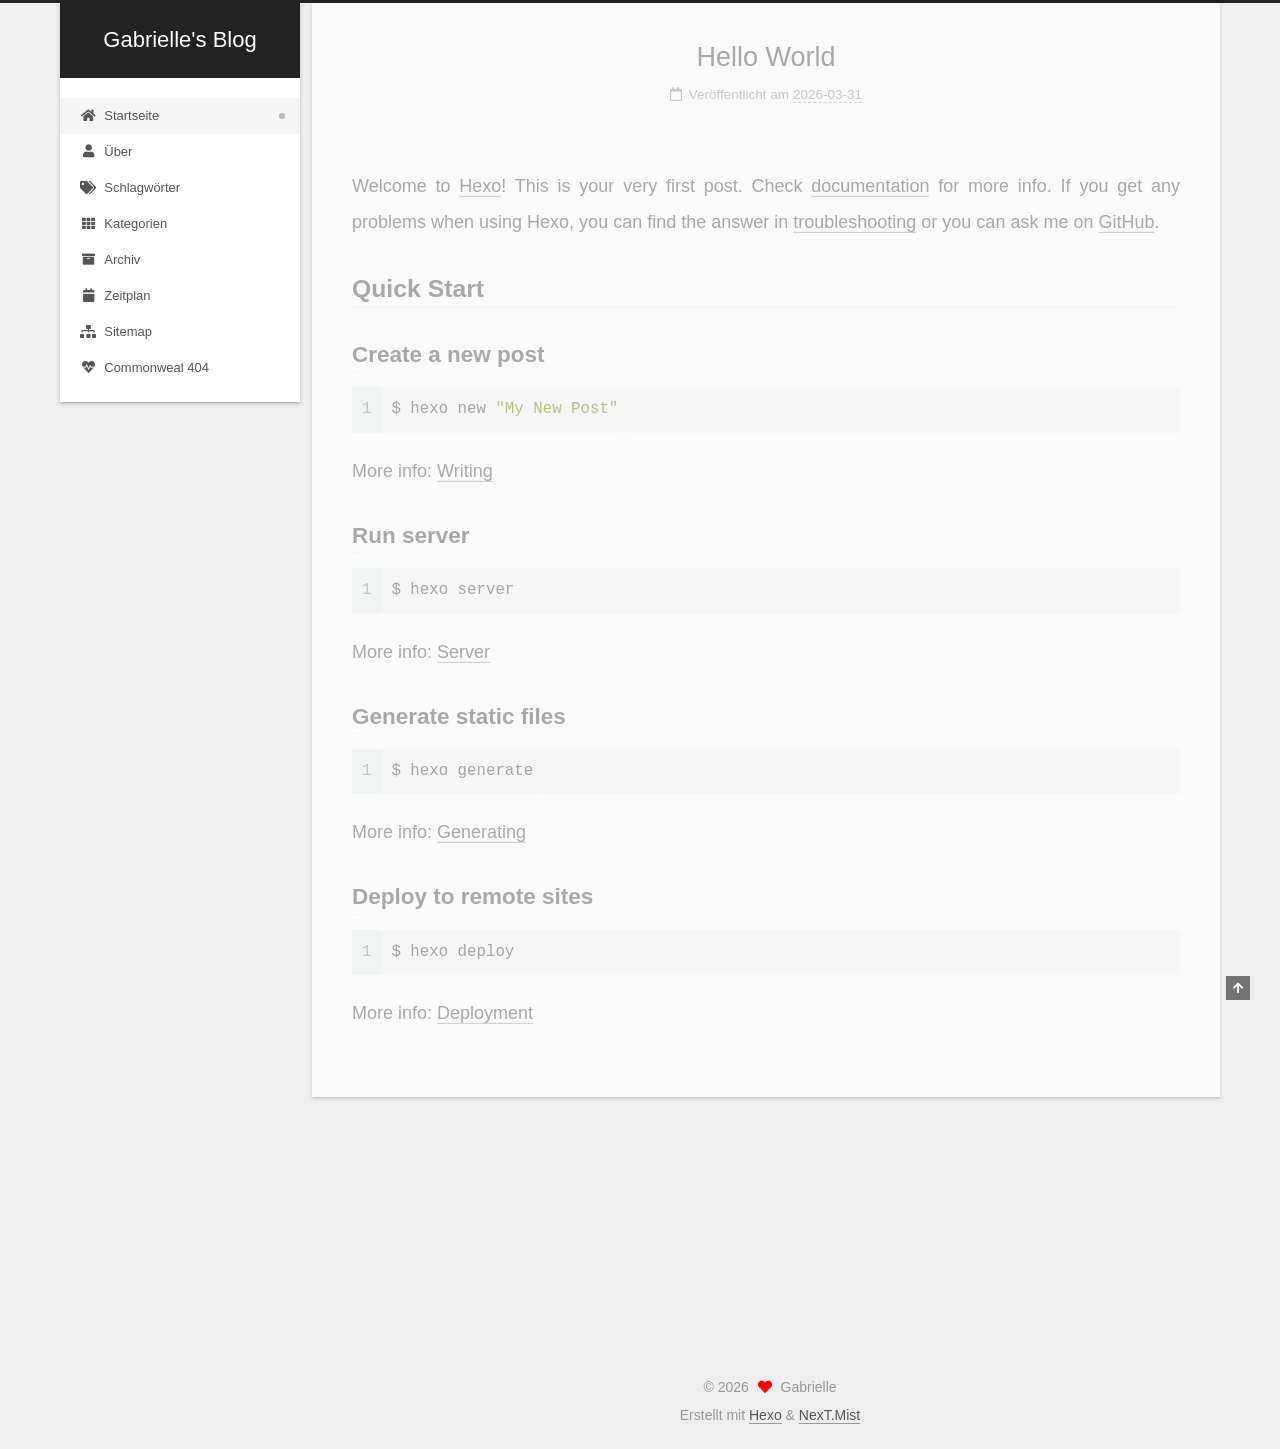
==== commit 0efa1360: "Site updated: 2026-04-01 19:20:03" ====
--- a/index.html
+++ b/index.html
@@ -83,7 +83,7 @@
     <header class="header" itemscope itemtype="http://schema.org/WPHeader">
       <div class="header-inner"><div class="site-brand-container">
   <div class="site-nav-toggle">
-    <div class="toggle" aria-label="Toggle navigation bar">
+    <div class="toggle" aria-label="Navigationsleiste an/ausschalten">
       <span class="toggle-line toggle-line-first"></span>
       <span class="toggle-line toggle-line-middle"></span>
       <span class="toggle-line toggle-line-last"></span>
@@ -112,32 +112,32 @@
   <ul id="menu" class="main-menu menu">
         <li class="menu-item menu-item-home">
 
-    <a href="/" rel="section"><i class="fa fa-home fa-fw"></i>Home</a>
+    <a href="/" rel="section"><i class="fa fa-home fa-fw"></i>Startseite</a>
 
   </li>
         <li class="menu-item menu-item-about">
 
-    <a href="/about/" rel="section"><i class="fa fa-user fa-fw"></i>About</a>
+    <a href="/about/" rel="section"><i class="fa fa-user fa-fw"></i>Über</a>
 
   </li>
         <li class="menu-item menu-item-tags">
 
-    <a href="/tags/" rel="section"><i class="fa fa-tags fa-fw"></i>Tags</a>
+    <a href="/tags/" rel="section"><i class="fa fa-tags fa-fw"></i>Schlagwörter</a>
 
   </li>
         <li class="menu-item menu-item-categories">
 
-    <a href="/categories/" rel="section"><i class="fa fa-th fa-fw"></i>Categories</a>
+    <a href="/categories/" rel="section"><i class="fa fa-th fa-fw"></i>Kategorien</a>
 
   </li>
         <li class="menu-item menu-item-archives">
 
-    <a href="/archives/" rel="section"><i class="fa fa-archive fa-fw"></i>Archives</a>
+    <a href="/archives/" rel="section"><i class="fa fa-archive fa-fw"></i>Archiv</a>
 
   </li>
         <li class="menu-item menu-item-schedule">
 
-    <a href="/schedule/" rel="section"><i class="fa fa-calendar fa-fw"></i>Schedule</a>
+    <a href="/schedule/" rel="section"><i class="fa fa-calendar fa-fw"></i>Zeitplan</a>
 
   </li>
         <li class="menu-item menu-item-sitemap">
@@ -199,9 +199,9 @@
               <span class="post-meta-item-icon">
                 <i class="far fa-calendar"></i>
               </span>
-              <span class="post-meta-item-text">Posted on</span>
-
-              <time title="Created: 2026-03-31 22:46:05" itemprop="dateCreated datePublished" datetime="2026-03-31T22:46:05+08:00">2026-03-31</time>
+              <span class="post-meta-item-text">Veröffentlicht am</span>
+
+              <time title="Erstellt: 2026-03-31 22:46:05" itemprop="dateCreated datePublished" datetime="2026-03-31T22:46:05+08:00">2026-03-31</time>
             </span>
 
           
@@ -287,10 +287,10 @@
 
       <ul class="sidebar-nav motion-element">
         <li class="sidebar-nav-toc">
-          Table of Contents
+          Inhaltsverzeichnis
         </li>
         <li class="sidebar-nav-overview">
-          Overview
+          Übersicht
         </li>
       </ul>
 
@@ -310,7 +310,7 @@
           <a href="/archives/">
         
           <span class="site-state-item-count">1</span>
-          <span class="site-state-item-name">posts</span>
+          <span class="site-state-item-name">Artikel</span>
         </a>
       </div>
   </nav>
@@ -351,7 +351,7 @@
   </span>
   <span class="author" itemprop="copyrightHolder">Gabrielle</span>
 </div>
-  <div class="powered-by">Powered by <a href="https://hexo.io/" class="theme-link" rel="noopener" target="_blank">Hexo</a> & <a href="https://mist.theme-next.org/" class="theme-link" rel="noopener" target="_blank">NexT.Mist</a>
+  <div class="powered-by">Erstellt mit  <a href="https://hexo.io/" class="theme-link" rel="noopener" target="_blank">Hexo</a> & <a href="https://mist.theme-next.org/" class="theme-link" rel="noopener" target="_blank">NexT.Mist</a>
   </div>
 
         
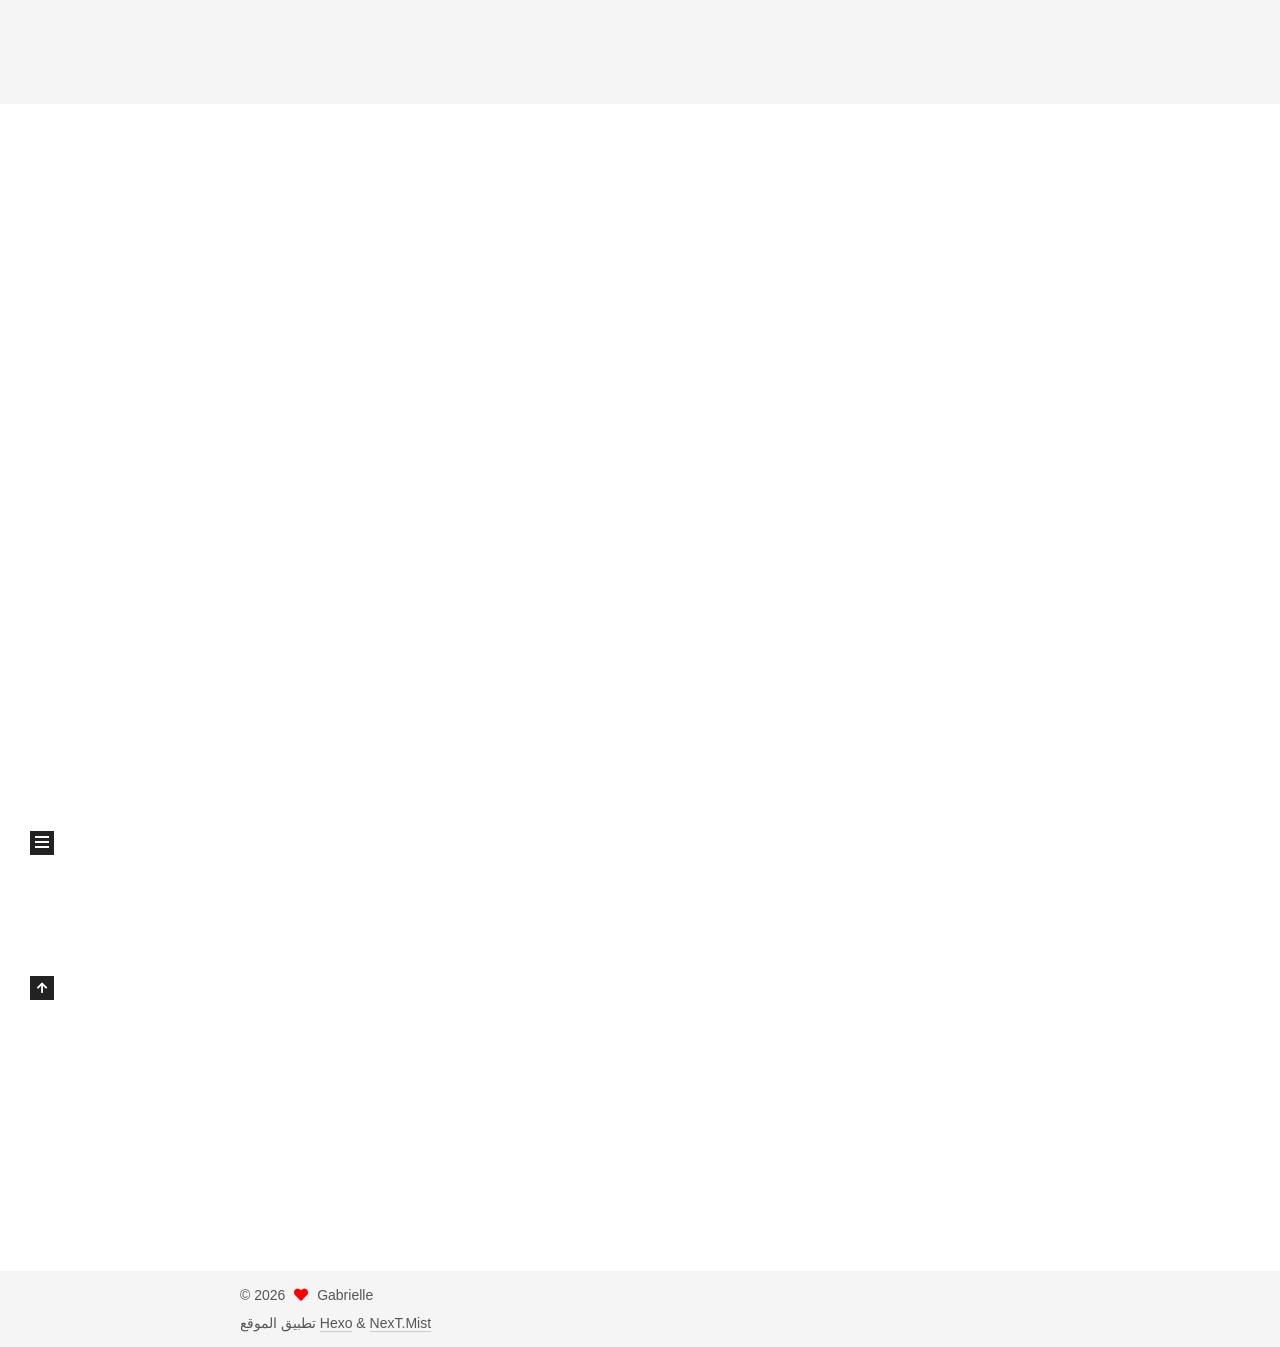
==== commit ae047d29: "Site updated: 2026-04-08 10:31:55" ====
--- a/index.html
+++ b/index.html
@@ -17,7 +17,7 @@
 
 <script id="hexo-configurations">
     var NexT = window.NexT || {};
-    var CONFIG = {"hostname":"example.com","root":"/","scheme":"Mist","version":"7.8.0","exturl":false,"sidebar":{"position":"left","display":"post","padding":18,"offset":12,"onmobile":false},"copycode":{"enable":false,"show_result":false,"style":null},"back2top":{"enable":true,"sidebar":false,"scrollpercent":false},"bookmark":{"enable":false,"color":"#222","save":"auto"},"fancybox":false,"mediumzoom":false,"lazyload":false,"pangu":false,"comments":{"style":"tabs","active":null,"storage":true,"lazyload":false,"nav":null},"algolia":{"hits":{"per_page":10},"labels":{"input_placeholder":"Search for Posts","hits_empty":"We didn't find any results for the search: ${query}","hits_stats":"${hits} results found in ${time} ms"}},"localsearch":{"enable":false,"trigger":"auto","top_n_per_article":1,"unescape":false,"preload":false},"motion":{"enable":true,"async":false,"transition":{"post_block":"fadeIn","post_header":"slideDownIn","post_body":"slideDownIn","coll_header":"slideLeftIn","sidebar":"slideUpIn"}}};
+    var CONFIG = {"hostname":"example.com","root":"/","scheme":"Mist","version":"7.8.0","exturl":false,"sidebar":{"position":"left","display":"post","padding":18,"offset":12,"onmobile":false},"back2top":{"enable":true,"sidebar":false,"scrollpercent":false},"bookmark":{"enable":false,"color":"#222","save":"auto"},"fancybox":false,"mediumzoom":false,"lazyload":false,"pangu":false,"comments":{"style":"tabs","active":null,"storage":true,"lazyload":false,"nav":null},"algolia":{"hits":{"per_page":10},"labels":{"input_placeholder":"Search for Posts","hits_empty":"We didn't find any results for the search: ${query}","hits_stats":"${hits} results found in ${time} ms"}},"localsearch":{"enable":false,"trigger":"auto","top_n_per_article":1,"unescape":false,"preload":false},"motion":{"enable":true,"async":false,"transition":{"post_block":"fadeIn","post_header":"slideDownIn","post_body":"slideDownIn","coll_header":"slideLeftIn","sidebar":"slideUpIn"}}};
   </script>
 
   <meta name="description" content="日月光华 旦复旦兮">
@@ -74,6 +74,7 @@
   </style>
 </noscript>
 
+<link rel="alternate" href="/atom.xml" title="Gabrielle's Blog" type="application/atom+xml">
 </head>
 
 <body itemscope itemtype="http://schema.org/WebPage">
@@ -83,7 +84,7 @@
     <header class="header" itemscope itemtype="http://schema.org/WPHeader">
       <div class="header-inner"><div class="site-brand-container">
   <div class="site-nav-toggle">
-    <div class="toggle" aria-label="Navigationsleiste an/ausschalten">
+    <div class="toggle" aria-label="تشغيل شريط التصفح">
       <span class="toggle-line toggle-line-first"></span>
       <span class="toggle-line toggle-line-middle"></span>
       <span class="toggle-line toggle-line-last"></span>
@@ -112,37 +113,37 @@
   <ul id="menu" class="main-menu menu">
         <li class="menu-item menu-item-home">
 
-    <a href="/" rel="section"><i class="fa fa-home fa-fw"></i>Startseite</a>
+    <a href="/" rel="section"><i class="fa fa-home fa-fw"></i>Home</a>
 
   </li>
         <li class="menu-item menu-item-about">
 
-    <a href="/about/" rel="section"><i class="fa fa-user fa-fw"></i>Über</a>
+    <a href="/about/" rel="section"><i class="fa fa-user fa-fw"></i>معلومات</a>
 
   </li>
         <li class="menu-item menu-item-tags">
 
-    <a href="/tags/" rel="section"><i class="fa fa-tags fa-fw"></i>Schlagwörter</a>
+    <a href="/tags/" rel="section"><i class="fa fa-tags fa-fw"></i>الوسوم</a>
 
   </li>
         <li class="menu-item menu-item-categories">
 
-    <a href="/categories/" rel="section"><i class="fa fa-th fa-fw"></i>Kategorien</a>
+    <a href="/categories/" rel="section"><i class="fa fa-th fa-fw"></i>التصنيفات</a>
 
   </li>
         <li class="menu-item menu-item-archives">
 
-    <a href="/archives/" rel="section"><i class="fa fa-archive fa-fw"></i>Archiv</a>
+    <a href="/archives/" rel="section"><i class="fa fa-archive fa-fw"></i>الأرشيفات</a>
 
   </li>
         <li class="menu-item menu-item-schedule">
 
-    <a href="/schedule/" rel="section"><i class="fa fa-calendar fa-fw"></i>Zeitplan</a>
+    <a href="/schedule/" rel="section"><i class="fa fa-calendar fa-fw"></i>التقويم</a>
 
   </li>
         <li class="menu-item menu-item-sitemap">
 
-    <a href="/sitemap.xml" rel="section"><i class="fa fa-sitemap fa-fw"></i>Sitemap</a>
+    <a href="/sitemap.xml" rel="section"><i class="fa fa-sitemap fa-fw"></i>خريطة الموقع</a>
 
   </li>
         <li class="menu-item menu-item-commonweal">
@@ -199,9 +200,9 @@
               <span class="post-meta-item-icon">
                 <i class="far fa-calendar"></i>
               </span>
-              <span class="post-meta-item-text">Veröffentlicht am</span>
-
-              <time title="Erstellt: 2026-03-31 22:46:05" itemprop="dateCreated datePublished" datetime="2026-03-31T22:46:05+08:00">2026-03-31</time>
+              <span class="post-meta-item-text">نُشر في</span>
+
+              <time title="أُنشأ: 2026-03-31 22:46:05" itemprop="dateCreated datePublished" datetime="2026-03-31T22:46:05+08:00">2026-03-31</time>
             </span>
 
           
@@ -287,10 +288,10 @@
 
       <ul class="sidebar-nav motion-element">
         <li class="sidebar-nav-toc">
-          Inhaltsverzeichnis
+          المحتويات
         </li>
         <li class="sidebar-nav-overview">
-          Übersicht
+          عام
         </li>
       </ul>
 
@@ -310,7 +311,7 @@
           <a href="/archives/">
         
           <span class="site-state-item-count">1</span>
-          <span class="site-state-item-name">Artikel</span>
+          <span class="site-state-item-name">المقالات</span>
         </a>
       </div>
   </nav>
@@ -351,7 +352,7 @@
   </span>
   <span class="author" itemprop="copyrightHolder">Gabrielle</span>
 </div>
-  <div class="powered-by">Erstellt mit  <a href="https://hexo.io/" class="theme-link" rel="noopener" target="_blank">Hexo</a> & <a href="https://mist.theme-next.org/" class="theme-link" rel="noopener" target="_blank">NexT.Mist</a>
+  <div class="powered-by">تطبيق الموقع <a href="https://hexo.io/" class="theme-link" rel="noopener" target="_blank">Hexo</a> & <a href="https://mist.theme-next.org/" class="theme-link" rel="noopener" target="_blank">NexT.Mist</a>
   </div>
 
         
--- a/css/main.css
+++ b/css/main.css
@@ -1,22 +1,22 @@
 :root {
-  --body-bg-color: #eee;
-  --content-bg-color: #fff;
+  --body-bg-color: #fff;
+  --content-bg-color: #f5f5f5;
   --card-bg-color: #f5f5f5;
   --text-color: #555;
   --blockquote-color: #666;
   --link-color: #555;
   --link-hover-color: #222;
-  --brand-color: #fff;
-  --brand-hover-color: #fff;
+  --brand-color: #222;
+  --brand-hover-color: #222;
   --table-row-odd-bg-color: #f9f9f9;
   --table-row-hover-bg-color: #f5f5f5;
-  --menu-item-bg-color: #f5f5f5;
-  --btn-default-bg: #fff;
-  --btn-default-color: #555;
-  --btn-default-border-color: #555;
-  --btn-default-hover-bg: #222;
-  --btn-default-hover-color: #fff;
-  --btn-default-hover-border-color: #222;
+  --menu-item-bg-color: #ddd;
+  --btn-default-bg: transparent;
+  --btn-default-color: var(--link-color);
+  --btn-default-border-color: var(--link-color);
+  --btn-default-hover-bg: transparent;
+  --btn-default-hover-color: var(--link-hover-color);
+  --btn-default-hover-border-color: var(--link-hover-color);
 }
 html {
   line-height: 1.15; /* 1 */
@@ -221,7 +221,7 @@
 }
 a,
 span.exturl {
-  border-bottom: 1px solid #999;
+  border-bottom: 1px solid #ccc;
   color: var(--link-color);
   outline: 0;
   text-decoration: none;
@@ -314,7 +314,7 @@
 .btn {
   background: var(--btn-default-bg);
   border: 2px solid var(--btn-default-border-color);
-  border-radius: 2px;
+  border-radius: 0;
   color: var(--btn-default-color);
   display: inline-block;
   font-size: 0.875em;
@@ -469,10 +469,10 @@
   text-shadow: none;
 }
 pre .deletion {
-  background: #fdd;
+  background: #800000;
 }
 pre .addition {
-  background: #dfd;
+  background: #008000;
 }
 pre .meta {
   color: #eab700;
@@ -921,16 +921,16 @@
 }
 .main-inner {
   margin: 0 auto;
-  width: calc(100% - 20px);
+  width: 700px;
 }
 @media (min-width: 1200px) {
   .main-inner {
-    width: 1160px;
+    width: 800px;
   }
 }
 @media (min-width: 1600px) {
   .main-inner {
-    width: 73%;
+    width: 900px;
   }
 }
 @media (max-width: 767px) {
@@ -943,16 +943,16 @@
 }
 .header-inner {
   margin: 0 auto;
-  width: calc(100% - 20px);
+  width: 700px;
 }
 @media (min-width: 1200px) {
   .header-inner {
-    width: 1160px;
+    width: 800px;
   }
 }
 @media (min-width: 1600px) {
   .header-inner {
-    width: 73%;
+    width: 900px;
   }
 }
 .site-brand-container {
@@ -966,7 +966,7 @@
 }
 .site-meta {
   flex-grow: 1;
-  text-align: center;
+  text-align: left;
 }
 @media (max-width: 767px) {
   .site-meta {
@@ -991,7 +991,7 @@
   margin: 0;
 }
 .site-subtitle {
-  color: #ddd;
+  color: #999;
   font-size: 0.8125em;
   margin: 10px 0;
 }
@@ -1136,22 +1136,22 @@
   display: inline-block;
 }
 .site-author-image {
-  border: 1px solid #eee;
+  border: 2px solid #333;
   display: block;
   margin: 0 auto;
-  max-width: 120px;
+  max-width: 96px;
   padding: 2px;
 }
 .site-author-name {
-  color: var(--text-color);
-  font-weight: 600;
-  margin: 0;
+  color: #f5f5f5;
+  font-weight: normal;
+  margin: 5px 0 0;
   text-align: center;
 }
 .site-description {
   color: #999;
-  font-size: 0.8125em;
-  margin-top: 0;
+  font-size: 1em;
+  margin-top: 5px;
   text-align: center;
 }
 .links-of-author {
@@ -1168,7 +1168,7 @@
 }
 .links-of-author a::before,
 .links-of-author span.exturl::before {
-  background: #6c98e0;
+  background: #fe1b0a;
   border-radius: 50%;
   content: ' ';
   display: inline-block;
@@ -1246,7 +1246,7 @@
 }
 .sidebar-nav li {
   border-bottom: 1px solid transparent;
-  color: var(--text-color);
+  color: #666;
   cursor: pointer;
   display: inline-block;
   font-size: 0.875em;
@@ -1255,14 +1255,14 @@
   margin-left: 10px;
 }
 .sidebar-nav li:hover {
-  color: #fc6423;
+  color: #f5f5f5;
 }
 .sidebar-nav .sidebar-nav-active {
-  border-bottom-color: #fc6423;
-  color: #fc6423;
+  border-bottom-color: #87daff;
+  color: #87daff;
 }
 .sidebar-nav .sidebar-nav-active:hover {
-  color: #fc6423;
+  color: #87daff;
 }
 .sidebar-panel {
   display: none;
@@ -1291,7 +1291,7 @@
   }
 }
 .sidebar-toggle:hover .toggle-line {
-  background: #fc6423;
+  background: #87daff;
 }
 .post-toc {
   font-size: 0.875em;
@@ -1330,14 +1330,14 @@
   display: block;
 }
 .post-toc .nav .active > a {
-  border-bottom-color: #fc6423;
-  color: #fc6423;
+  border-bottom-color: #87daff;
+  color: #87daff;
 }
 .post-toc .nav .active-current > a {
-  color: #fc6423;
+  color: #87daff;
 }
 .post-toc .nav .active-current > a:hover {
-  color: #fc6423;
+  color: #87daff;
 }
 .site-state {
   display: flex;
@@ -1352,20 +1352,20 @@
   padding: 0 15px;
 }
 .site-state-item:not(:first-child) {
-  border-left: 1px solid #eee;
+  border-left: 1px solid #333;
 }
 .site-state-item a {
   border-bottom: none;
 }
 .site-state-item-count {
   display: block;
-  font-size: 1em;
+  font-size: 1.25em;
   font-weight: 600;
   text-align: center;
 }
 .site-state-item-name {
-  color: #999;
-  font-size: 0.8125em;
+  color: inherit;
+  font-size: 0.875em;
 }
 .footer {
   color: #999;
@@ -1382,16 +1382,16 @@
   box-sizing: border-box;
   margin: 0 auto;
   text-align: center;
-  width: calc(100% - 20px);
+  width: 700px;
 }
 @media (min-width: 1200px) {
   .footer-inner {
-    width: 1160px;
+    width: 800px;
   }
 }
 @media (min-width: 1600px) {
   .footer-inner {
-    width: 73%;
+    width: 900px;
   }
 }
 .languages {
@@ -1489,7 +1489,7 @@
   color: #fff;
   cursor: pointer;
   left: 30px;
-  opacity: 0.6;
+  opacity: 1;
   padding: 0 6px;
   position: fixed;
   transition-property: bottom;
@@ -1500,10 +1500,10 @@
   display: none;
 }
 .back-to-top:hover {
-  color: #fc6423;
+  color: #87daff;
 }
 .back-to-top.back-to-top-on {
-  bottom: 30px;
+  bottom: 19px;
 }
 @media (max-width: 991px) {
   .back-to-top {
@@ -1962,6 +1962,44 @@
 #qr p {
   text-align: center;
 }
+.followme {
+  align-items: center;
+  background: var(--card-bg-color);
+  border-left: 3px solid #ff2a2a;
+  color: #bbb;
+  margin: 2em 0 1em 0;
+  padding: 1em 1.5em;
+  display: flex;
+  flex-direction: column;
+  justify-content: center;
+}
+.followme .social-list {
+  align-items: center;
+  display: flex;
+  flex-wrap: wrap;
+}
+.followme .social-list .social-item {
+  margin: 0.5em 2em;
+}
+@media (max-width: 991px) {
+  .followme .social-list .social-item {
+    margin: 0.5em 0.75em;
+  }
+}
+.followme .social-list .social-link {
+  border: 0;
+  display: inline-block;
+  text-align: center;
+}
+.followme .social-list .social-link .icon {
+  font-size: 1.75em;
+  height: 1.75em;
+  width: 1.75em;
+}
+.followme .social-list .social-link .label {
+  display: block;
+  font-size: 14px;
+}
 .category-all-page .category-all-title {
   text-align: center;
 }
@@ -2141,425 +2179,244 @@
 .tag-cloud a:hover {
   color: var(--link-hover-color) !important;
 }
-.header {
-  margin: 0 auto;
-  position: relative;
-  width: calc(100% - 20px);
-}
-@media (min-width: 1200px) {
-  .header {
-    width: 1160px;
-  }
-}
-@media (min-width: 1600px) {
-  .header {
-    width: 73%;
-  }
-}
-@media (max-width: 991px) {
-  .header {
-    width: auto;
-  }
-}
-.header-inner {
-  background: var(--content-bg-color);
-  border-radius: initial;
-  box-shadow: 0 2px 2px 0 rgba(0,0,0,0.12), 0 3px 1px -2px rgba(0,0,0,0.06), 0 1px 5px 0 rgba(0,0,0,0.12);
-  overflow: hidden;
-  padding: 0;
-  position: absolute;
-  top: 0;
-  width: 240px;
-}
-@media (min-width: 1200px) {
-  .header-inner {
-    width: 240px;
-  }
-}
-@media (max-width: 991px) {
-  .header-inner {
-    border-radius: initial;
-    position: relative;
-    width: auto;
-  }
+hr {
+  height: 2px;
+  margin: 20px 0;
+}
+.btn {
+  padding: 0 10px;
+}
+.headband {
+  display: none;
 }
 .main-inner {
-  align-items: flex-start;
-  display: flex;
-  justify-content: space-between;
-  flex-direction: row-reverse;
-}
-@media (max-width: 991px) {
+  padding-bottom: 80px;
+}
+@media (max-width: 767px) {
   .main-inner {
     width: auto;
   }
 }
-.content-wrap {
+.content {
+  padding-top: 80px;
+}
+@media (max-width: 767px) {
+  .content {
+    padding-top: 60px;
+  }
+}
+.pagination {
+  margin: 120px 0 0;
+  text-align: left;
+}
+@media (max-width: 767px) {
+  .pagination {
+    margin: 80px 10px 0;
+    text-align: center;
+  }
+}
+.footer {
   background: var(--content-bg-color);
-  border-radius: initial;
-  box-shadow: 0 2px 2px 0 rgba(0,0,0,0.12), 0 3px 1px -2px rgba(0,0,0,0.06), 0 1px 5px 0 rgba(0,0,0,0.12);
-  box-sizing: border-box;
-  padding: 40px;
-  width: calc(100% - 252px);
-}
-@media (max-width: 991px) {
-  .content-wrap {
-    border-radius: initial;
-    padding: 20px;
-    width: 100%;
-  }
+  color: var(--text-color);
+  padding: 10px 0;
 }
 .footer-inner {
-  padding-left: 260px;
-}
-.back-to-top {
-  left: auto;
-  right: 30px;
-}
-@media (max-width: 991px) {
-  .back-to-top {
-    right: 20px;
-  }
-}
-@media (max-width: 991px) {
+  text-align: left;
+}
+@media (max-width: 767px) {
   .footer-inner {
-    padding-left: 0;
-    padding-right: 0;
+    text-align: center;
     width: auto;
   }
 }
-.site-brand-container {
-  background: #222;
-}
-@media (max-width: 991px) {
-  .site-brand-container {
-    box-shadow: 0 0 16px rgba(0,0,0,0.5);
+.header {
+  background: var(--content-bg-color);
+}
+.header-inner {
+  align-items: center;
+  display: flex;
+  padding: 20px 0;
+}
+@media (max-width: 767px) {
+  .header-inner {
+    display: block;
+    padding: 10px 0;
+    width: auto;
   }
 }
 .site-meta {
-  padding: 20px 0;
-}
-.brand {
-  padding: 0;
+  line-height: normal;
+}
+.site-meta .brand {
+  padding: 2px 1px;
+}
+@media (max-width: 767px) {
+  .site-meta .brand {
+    display: block;
+  }
+}
+.site-meta .site-title {
+  font-weight: bolder;
+}
+.logo-line-before,
+.logo-line-after {
+  display: block;
+  margin: 0 auto;
+  overflow: hidden;
+  width: 75%;
+}
+@media (max-width: 767px) {
+  .logo-line-before,
+  .logo-line-after {
+    display: none;
+  }
+}
+.logo-line-before i,
+.logo-line-after i {
+  background: var(--brand-color);
+  display: block;
+  height: 2px;
+  position: relative;
+}
+.use-motion .logo-line-before i {
+  left: -100%;
+}
+.use-motion .logo-line-after i {
+  right: -100%;
 }
 .site-subtitle {
-  margin: 10px 10px 0;
-}
-.custom-logo-image {
-  margin-top: 20px;
-}
-@media (max-width: 991px) {
-  .custom-logo-image {
-    display: none;
-  }
-}
-@media (min-width: 768px) and (max-width: 991px) {
-  .site-nav-toggle,
-  .site-nav-right {
-    display: flex;
-    flex-direction: column;
-    justify-content: center;
-  }
-}
-.site-nav-toggle .toggle,
-.site-nav-right .toggle {
-  color: #fff;
-}
-.site-nav-toggle .toggle .toggle-line,
-.site-nav-right .toggle .toggle-line {
-  background: #fff;
-}
-@media (min-width: 768px) and (max-width: 991px) {
+  display: none;
+}
+.site-nav {
+  flex-grow: 1;
+}
+@media (max-width: 767px) {
   .site-nav {
-    display: none;
-  }
+    padding: 10px 10px 0;
+  }
+}
+.menu {
+  margin: 0;
 }
 .menu .menu-item {
-  display: block;
   margin: 0;
+}
+@media (max-width: 767px) {
+  .menu .menu-item {
+    margin-top: 5px;
+  }
 }
 .menu .menu-item a,
 .menu .menu-item span.exturl {
-  padding: 5px 20px;
-  position: relative;
+  border-radius: 2px;
+  padding: 0 10px;
+  transition-property: background;
+}
+@media (max-width: 767px) {
+  .menu .menu-item a,
+  .menu .menu-item span.exturl {
+    text-align: left;
+  }
+}
+.menu .menu-item .badge {
+  background: #fff;
+  border-radius: 10px;
+  color: #555;
+  padding: 1px 4px;
+  text-shadow: 1px 1px 0 rgba(0,0,0,0.1);
+}
+.posts-expand.index .post-title,
+.posts-expand.index .post-meta {
   text-align: left;
-  transition-property: background-color;
-}
-@media (max-width: 991px) {
-  .menu .menu-item.menu-item-search {
-    display: none;
-  }
-}
-.menu .menu-item .badge {
+}
+@media (max-width: 767px) {
+  .posts-expand.index .post-title,
+  .posts-expand.index .post-meta {
+    text-align: center;
+  }
+}
+.posts-expand.index .post-meta {
+  margin: 5px 0 20px 0;
+}
+.posts-expand .post-eof {
+  display: none;
+}
+.posts-expand .post-block:not(:first-child) {
+  margin-top: 120px;
+}
+.posts-expand .post-title,
+.posts-expand .post-meta {
+  text-align: center;
+}
+.posts-expand .post-body img {
+  margin-left: 0;
+}
+.posts-expand .post-tags {
+  text-align: left;
+}
+.posts-expand .post-tags a {
+  background: #f5f5f5;
+  border-bottom: none;
+  padding: 1px 5px;
+}
+.posts-expand .post-tags a:hover {
   background: #ccc;
-  border-radius: 10px;
-  color: #fff;
-  float: right;
-  padding: 2px 5px;
-  text-shadow: 1px 1px 0 rgba(0,0,0,0.1);
-  vertical-align: middle;
-}
-.main-menu .menu-item-active a::after {
-  background: #bbb;
-  border-radius: 50%;
-  content: ' ';
-  height: 6px;
-  margin-top: -3px;
-  position: absolute;
-  right: 15px;
-  top: 50%;
-  width: 6px;
-}
-.sub-menu {
-  background: var(--content-bg-color);
-  border-bottom: 1px solid #ddd;
-  margin: 0;
-  padding: 6px 0;
-}
-.sub-menu .menu-item {
-  display: inline-block;
-}
-.sub-menu .menu-item a,
-.sub-menu .menu-item span.exturl {
-  background: transparent;
-  margin: 5px 10px;
-  padding: initial;
-}
-.sub-menu .menu-item a:hover,
-.sub-menu .menu-item span.exturl:hover {
-  background: transparent;
-  color: #fc6423;
-}
-.sub-menu .menu-item-active a {
-  border-bottom-color: #fc6423;
-  color: #fc6423;
-}
-.sub-menu .menu-item-active a:hover {
-  border-bottom-color: #fc6423;
-}
-.sidebar {
-  background: var(--body-bg-color);
-  box-shadow: none;
-  margin-top: 100%;
-  position: static;
-  width: 240px;
-}
-@media (max-width: 991px) {
-  .sidebar {
-    display: none;
-  }
-}
-.sidebar-toggle {
-  display: none;
-}
-.sidebar-inner {
-  background: var(--content-bg-color);
-  border-radius: initial;
-  box-shadow: 0 2px 2px 0 rgba(0,0,0,0.12), 0 3px 1px -2px rgba(0,0,0,0.06), 0 1px 5px 0 rgba(0,0,0,0.12), 0 -1px 0.5px 0 rgba(0,0,0,0.09);
-  box-sizing: border-box;
-  color: var(--text-color);
-  width: 240px;
-  opacity: 0;
-}
-.sidebar-inner.affix {
-  position: fixed;
-  top: 12px;
-}
-.sidebar-inner.affix-bottom {
-  position: absolute;
-}
-.site-state-item {
-  padding: 0 10px;
-}
-.sidebar-button {
-  border-bottom: 1px dotted #ccc;
-  border-top: 1px dotted #ccc;
-  margin-top: 10px;
-  text-align: center;
-}
-.sidebar-button a {
-  border: 0;
-  color: #fc6423;
-  display: block;
-}
-.sidebar-button a:hover {
+}
+.posts-expand .post-nav {
+  margin-top: 40px;
+}
+.post-button {
+  margin-top: 20px;
+  text-align: left;
+}
+.post-button .btn {
   background: none;
   border: 0;
-  color: #e34603;
-}
-.sidebar-button a:hover .fa,
-.sidebar-button a:hover .fab,
-.sidebar-button a:hover .far,
-.sidebar-button a:hover .fas {
-  color: #e34603;
-}
-.links-of-author {
-  display: flex;
-  flex-wrap: wrap;
-  margin-top: 10px;
-  justify-content: center;
-}
-.links-of-author-item {
-  margin: 5px 0 0;
-  width: 50%;
-}
-.links-of-author-item a,
-.links-of-author-item span.exturl {
+  border-bottom: 2px solid var(--btn-default-border-color);
+  padding: 0;
+  transition-property: border;
+}
+.post-button .btn:hover {
+  border-bottom-color: var(--btn-default-hover-border-color);
+}
+.sidebar {
+  left: -320px;
+}
+.sidebar.sidebar-active {
+  left: 0;
+}
+.sidebar {
+  width: 320px;
+  z-index: 1200;
+  transition-delay: 0s;
+  transition-duration: 0.2s;
+  transition-timing-function: ease-out;
+}
+.sidebar a,
+.sidebar span.exturl {
+  border-bottom-color: #555;
+  color: #999;
+}
+.sidebar a:hover,
+.sidebar span.exturl:hover {
+  border-bottom-color: #eee;
+  color: #eee;
+}
+.links-of-blogroll-item {
+  padding: 2px 10px;
+}
+.links-of-blogroll-item a,
+.links-of-blogroll-item span.exturl {
   box-sizing: border-box;
   display: inline-block;
-  margin-bottom: 0;
-  margin-right: 0;
-  max-width: 216px;
+  max-width: 280px;
   overflow: hidden;
-  padding: 0 5px;
   text-overflow: ellipsis;
   white-space: nowrap;
 }
-.links-of-author-item a,
-.links-of-author-item span.exturl {
-  border-bottom: none;
-  display: block;
-  text-decoration: none;
-}
-.links-of-author-item a::before,
-.links-of-author-item span.exturl::before {
-  display: none;
-}
-.links-of-author-item a:hover,
-.links-of-author-item span.exturl:hover {
-  background: var(--body-bg-color);
-  border-radius: 4px;
-}
-.links-of-author-item .fa,
-.links-of-author-item .fab,
-.links-of-author-item .far,
-.links-of-author-item .fas {
-  margin-right: 2px;
-}
-.links-of-blogroll-item {
-  padding: 0;
-}
-.content-wrap {
-  background: initial;
-  box-shadow: initial;
-  padding: initial;
-}
-.post-block {
-  background: var(--content-bg-color);
-  border-radius: initial;
-  box-shadow: 0 2px 2px 0 rgba(0,0,0,0.12), 0 3px 1px -2px rgba(0,0,0,0.06), 0 1px 5px 0 rgba(0,0,0,0.12);
-  padding: 40px;
-}
-.post-block + .post-block {
-  border-radius: initial;
-  box-shadow: 0 2px 2px 0 rgba(0,0,0,0.12), 0 3px 1px -2px rgba(0,0,0,0.06), 0 1px 5px 0 rgba(0,0,0,0.12), 0 -1px 0.5px 0 rgba(0,0,0,0.09);
-  margin-top: 12px;
-}
-.comments {
-  background: var(--content-bg-color);
-  border-radius: initial;
-  box-shadow: 0 2px 2px 0 rgba(0,0,0,0.12), 0 3px 1px -2px rgba(0,0,0,0.06), 0 1px 5px 0 rgba(0,0,0,0.12), 0 -1px 0.5px 0 rgba(0,0,0,0.09);
-  margin-top: 12px;
-  padding: 40px;
-}
-.tabs-comment {
-  margin-top: 1em;
-}
-.content {
-  padding-top: initial;
-}
-.post-eof {
-  display: none;
-}
-.pagination {
-  background: var(--content-bg-color);
-  border-radius: initial;
-  border-top: initial;
-  box-shadow: 0 2px 2px 0 rgba(0,0,0,0.12), 0 3px 1px -2px rgba(0,0,0,0.06), 0 1px 5px 0 rgba(0,0,0,0.12), 0 -1px 0.5px 0 rgba(0,0,0,0.09);
-  margin: 12px 0 0;
-  padding: 10px 0 10px;
-}
-.pagination .prev,
-.pagination .next,
-.pagination .page-number {
-  margin-bottom: initial;
-  top: initial;
-}
-.main {
-  padding-bottom: initial;
-}
-.footer {
-  bottom: auto;
-}
 .sub-menu {
-  border-bottom: initial;
-  box-shadow: 0 2px 2px 0 rgba(0,0,0,0.12), 0 3px 1px -2px rgba(0,0,0,0.06), 0 1px 5px 0 rgba(0,0,0,0.12);
-}
-.sub-menu + .content .post-block {
-  box-shadow: 0 2px 2px 0 rgba(0,0,0,0.12), 0 3px 1px -2px rgba(0,0,0,0.06), 0 1px 5px 0 rgba(0,0,0,0.12), 0 -1px 0.5px 0 rgba(0,0,0,0.09);
-  margin-top: 12px;
-}
-@media (min-width: 768px) and (max-width: 991px) {
-  .sub-menu + .content .post-block {
-    margin-top: 10px;
-  }
-}
-@media (max-width: 767px) {
-  .sub-menu + .content .post-block {
-    margin-top: 8px;
-  }
-}
-.post-body h1,
-.post-body h2 {
-  border-bottom: 1px solid #eee;
-}
-.post-body h3 {
-  border-bottom: 1px dotted #eee;
-}
-@media (min-width: 768px) and (max-width: 991px) {
-  .content-wrap {
-    padding: 10px;
-  }
-  .posts-expand .post-button {
-    margin-top: 20px;
-  }
-  .post-block {
-    border-radius: initial;
-    box-shadow: 0 2px 2px 0 rgba(0,0,0,0.12), 0 3px 1px -2px rgba(0,0,0,0.06), 0 1px 5px 0 rgba(0,0,0,0.12), 0 -1px 0.5px 0 rgba(0,0,0,0.09);
-    padding: 20px;
-  }
-  .post-block + .post-block {
-    margin-top: 10px;
-  }
-  .comments {
-    margin-top: 10px;
-    padding: 10px 20px;
-  }
-  .pagination {
-    margin: 10px 0 0;
-  }
-}
-@media (max-width: 767px) {
-  .content-wrap {
-    padding: 8px;
-  }
-  .posts-expand .post-button {
-    margin: 12px 0;
-  }
-  .post-block {
-    border-radius: initial;
-    box-shadow: 0 2px 2px 0 rgba(0,0,0,0.12), 0 3px 1px -2px rgba(0,0,0,0.06), 0 1px 5px 0 rgba(0,0,0,0.12), 0 -1px 0.5px 0 rgba(0,0,0,0.09);
-    min-height: auto;
-    padding: 12px;
-  }
-  .post-block + .post-block {
-    margin-top: 8px;
-  }
-  .comments {
-    margin-top: 8px;
-    padding: 10px 12px;
-  }
-  .pagination {
-    margin: 8px 0 0;
-  }
-}
+  margin: 10px 0;
+}
+.sub-menu .menu-item {
+  display: inline-block;
+}
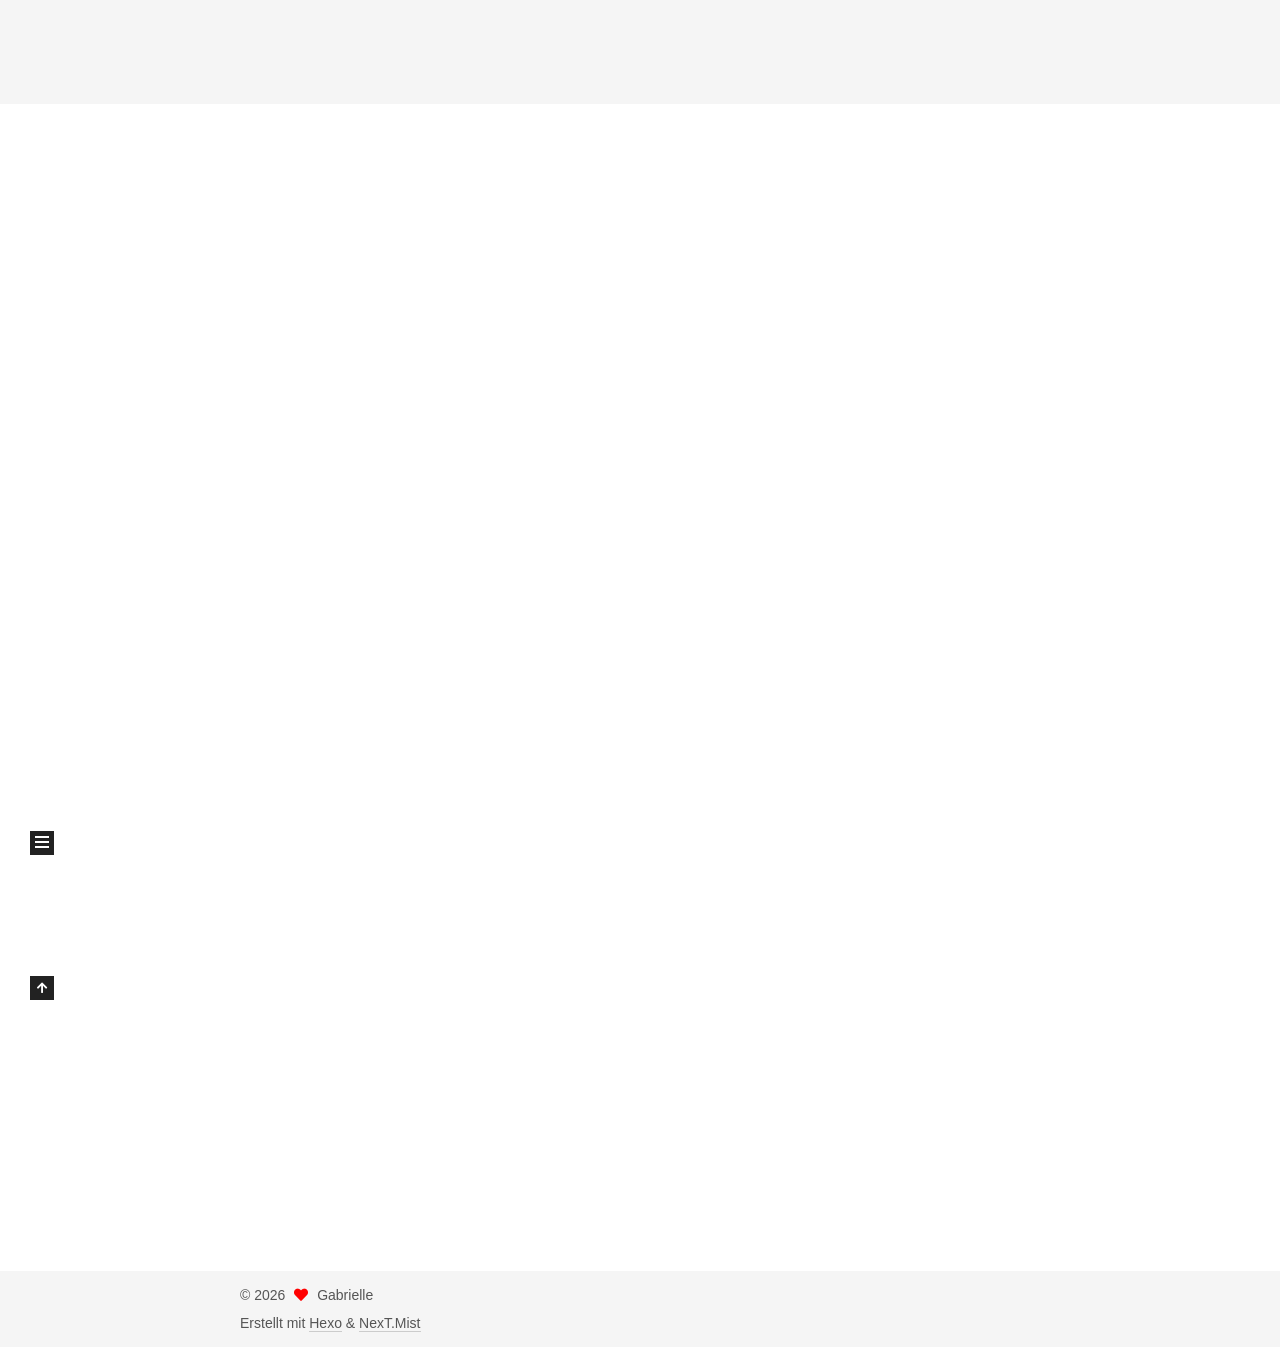
==== commit 2d17a7c9: "Site updated: 2026-04-08 11:28:31" ====
--- a/index.html
+++ b/index.html
@@ -84,7 +84,7 @@
     <header class="header" itemscope itemtype="http://schema.org/WPHeader">
       <div class="header-inner"><div class="site-brand-container">
   <div class="site-nav-toggle">
-    <div class="toggle" aria-label="تشغيل شريط التصفح">
+    <div class="toggle" aria-label="Navigationsleiste an/ausschalten">
       <span class="toggle-line toggle-line-first"></span>
       <span class="toggle-line toggle-line-middle"></span>
       <span class="toggle-line toggle-line-last"></span>
@@ -113,37 +113,37 @@
   <ul id="menu" class="main-menu menu">
         <li class="menu-item menu-item-home">
 
-    <a href="/" rel="section"><i class="fa fa-home fa-fw"></i>Home</a>
+    <a href="/" rel="section"><i class="fa fa-home fa-fw"></i>Startseite</a>
 
   </li>
         <li class="menu-item menu-item-about">
 
-    <a href="/about/" rel="section"><i class="fa fa-user fa-fw"></i>معلومات</a>
+    <a href="/about/" rel="section"><i class="fa fa-user fa-fw"></i>Über</a>
 
   </li>
         <li class="menu-item menu-item-tags">
 
-    <a href="/tags/" rel="section"><i class="fa fa-tags fa-fw"></i>الوسوم</a>
+    <a href="/tags/" rel="section"><i class="fa fa-tags fa-fw"></i>Schlagwörter</a>
 
   </li>
         <li class="menu-item menu-item-categories">
 
-    <a href="/categories/" rel="section"><i class="fa fa-th fa-fw"></i>التصنيفات</a>
+    <a href="/categories/" rel="section"><i class="fa fa-th fa-fw"></i>Kategorien</a>
 
   </li>
         <li class="menu-item menu-item-archives">
 
-    <a href="/archives/" rel="section"><i class="fa fa-archive fa-fw"></i>الأرشيفات</a>
+    <a href="/archives/" rel="section"><i class="fa fa-archive fa-fw"></i>Archiv</a>
 
   </li>
         <li class="menu-item menu-item-schedule">
 
-    <a href="/schedule/" rel="section"><i class="fa fa-calendar fa-fw"></i>التقويم</a>
+    <a href="/schedule/" rel="section"><i class="fa fa-calendar fa-fw"></i>Zeitplan</a>
 
   </li>
         <li class="menu-item menu-item-sitemap">
 
-    <a href="/sitemap.xml" rel="section"><i class="fa fa-sitemap fa-fw"></i>خريطة الموقع</a>
+    <a href="/sitemap.xml" rel="section"><i class="fa fa-sitemap fa-fw"></i>Sitemap</a>
 
   </li>
         <li class="menu-item menu-item-commonweal">
@@ -200,9 +200,9 @@
               <span class="post-meta-item-icon">
                 <i class="far fa-calendar"></i>
               </span>
-              <span class="post-meta-item-text">نُشر في</span>
-
-              <time title="أُنشأ: 2026-03-31 22:46:05" itemprop="dateCreated datePublished" datetime="2026-03-31T22:46:05+08:00">2026-03-31</time>
+              <span class="post-meta-item-text">Veröffentlicht am</span>
+
+              <time title="Erstellt: 2026-03-31 22:46:05" itemprop="dateCreated datePublished" datetime="2026-03-31T22:46:05+08:00">2026-03-31</time>
             </span>
 
           
@@ -288,10 +288,10 @@
 
       <ul class="sidebar-nav motion-element">
         <li class="sidebar-nav-toc">
-          المحتويات
+          Inhaltsverzeichnis
         </li>
         <li class="sidebar-nav-overview">
-          عام
+          Übersicht
         </li>
       </ul>
 
@@ -311,7 +311,7 @@
           <a href="/archives/">
         
           <span class="site-state-item-count">1</span>
-          <span class="site-state-item-name">المقالات</span>
+          <span class="site-state-item-name">Artikel</span>
         </a>
       </div>
   </nav>
@@ -352,7 +352,7 @@
   </span>
   <span class="author" itemprop="copyrightHolder">Gabrielle</span>
 </div>
-  <div class="powered-by">تطبيق الموقع <a href="https://hexo.io/" class="theme-link" rel="noopener" target="_blank">Hexo</a> & <a href="https://mist.theme-next.org/" class="theme-link" rel="noopener" target="_blank">NexT.Mist</a>
+  <div class="powered-by">Erstellt mit  <a href="https://hexo.io/" class="theme-link" rel="noopener" target="_blank">Hexo</a> & <a href="https://mist.theme-next.org/" class="theme-link" rel="noopener" target="_blank">NexT.Mist</a>
   </div>
 
         
